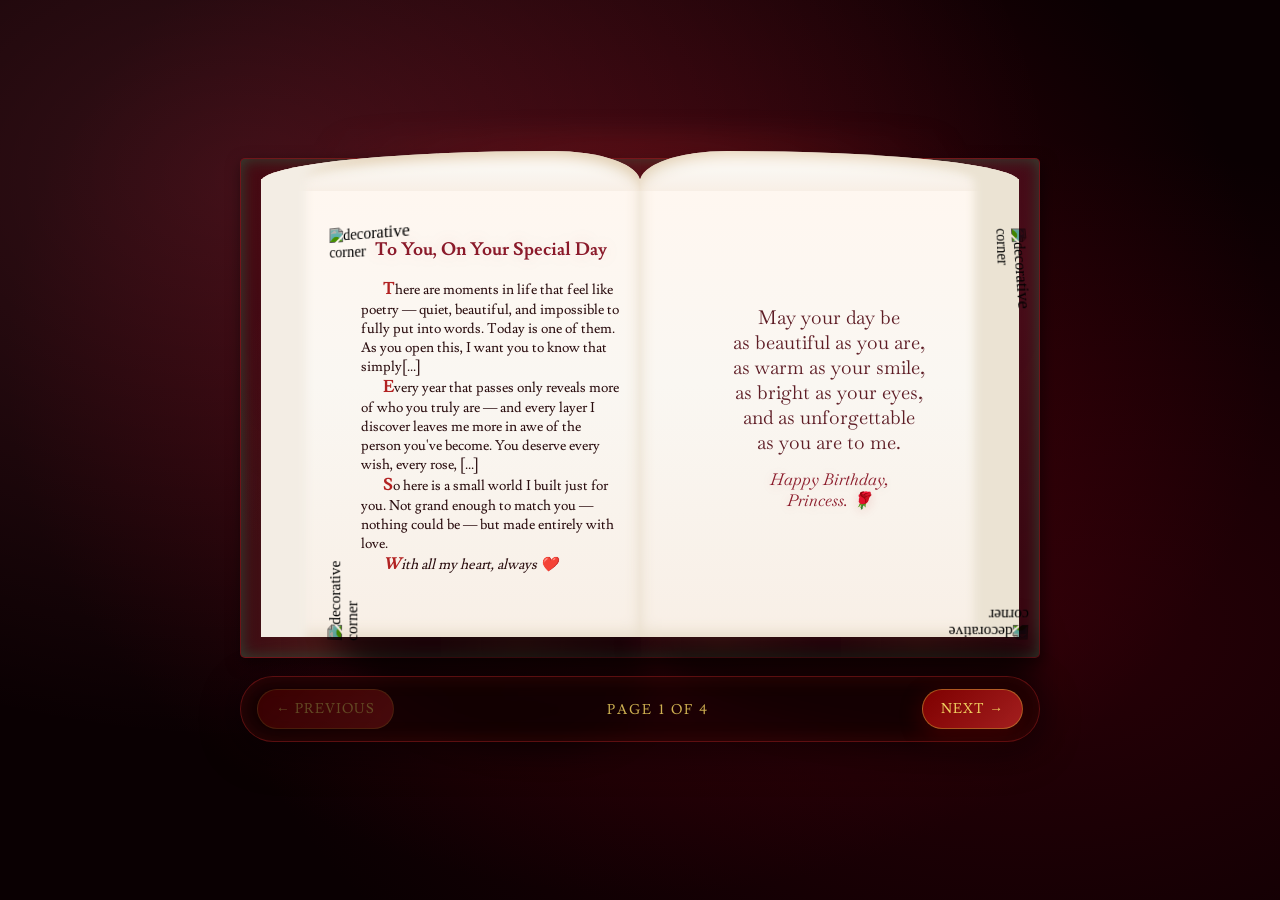
==== index.html @ 7298031a "changed name" ====
<!DOCTYPE html>
<html lang="en">
<head>
    <meta charset="UTF-8">
    <meta name="viewport" content="width=device-width, initial-scale=1.0">
    <title>Document</title>
    <style> 
        @import url("https://fonts.googleapis.com/css2?family=Baskervville:ital@0;1&family=Lusitana:wght@400;700&display=swap");

/* ======================================================================
   BASE STYLES  (original — do not modify)
   ====================================================================== */

body {
  background: radial-gradient(ellipse at 20% 20%, rgba(255,90,120,0.18) 0%, transparent 55%),
              radial-gradient(ellipse at 80% 70%, rgba(120,0,20,0.28) 0%, transparent 55%),
              radial-gradient(ellipse at 50% 40%, rgba(70,0,10,0.85) 0%, rgba(10,0,2,1) 70%),
              linear-gradient(180deg, #140002 0%, #300006 50%, #0c0001 100%);
  display: grid;
  place-content: center;
  min-width: 100vw;
  min-height: 100vh;
  /* MOBILE FIX: Reset min-width to prevent horizontal scrolling on mobile */
  margin: 0;
  padding: 0;
  overflow-x: hidden;
}

/* soft romantic glow behind the book */
.book::before {
  content: "";
  position: absolute;
  inset: -30px;
  border-radius: 20px;
  background: radial-gradient(ellipse at 50% 30%, rgba(178,34,34,0.28), transparent 60%);
  filter: blur(10px);
  z-index: -3;
}

.book::after {
  content: ""; 
  position: absolute; 
  inset: 0;
  background-image: url(https://i.pinimg.com/originals/08/60/25/086025d62f7d1794a815e0e7042cae2d.png);
  background-size: 100%;
  background-position: bottom;
  background-repeat: no-repeat;
  filter: invert(1) opacity(0.22) blur(1px) saturate(1.2);
  border-radius: 5px;
  height: 100%;
  width: 100%;
  z-index: -2;
}

.book {
  position: relative;
  /* dark wine exterior */
  background: #3a0812;
  border: 1px solid rgba(178,34,34,0.42);
  box-shadow: inset 0 0 20px rgba(178,34,34,0.28), 0 10px 40px rgba(0,0,0,0.55);

  background-image: radial-gradient(ellipse at 20% 10%, rgba(178,34,34,0.12), transparent 55%),
                    radial-gradient(ellipse at 80% 20%, rgba(224,64,96,0.10), transparent 55%),
                    radial-gradient(ellipse at 40% 90%, rgba(201,168,76,0.10), transparent 60%),
                    none;
  background-size: 200px;
  /* MOBILE FIX: Use clamp() for responsive height/width */
  height: clamp(300px, 90vh, 500px);
  width: clamp(280px, 95vw, 800px);
  border-radius: 5px;
  /* MOBILE FIX: Use responsive padding with clamp() */
  padding: clamp(8px, 2vw, 20px) clamp(10px, 2.5vw, 20px);
  box-sizing: border-box;
  box-shadow: inset 0 0 15px #344533, 2px 5px 15px #0008;
  isolation: isolate;
}

.page {
  position: relative;
  height: 100%;
  width: 50%;
  background: linear-gradient(180deg, #fff7f0 0%, #faf7f2 45%, #f8efe6 100%);
  box-shadow: inset 0 0 0 1px rgba(178,34,34,0.08);
  /* MOBILE FIX: On screens below 768px, make pages full-width (single-page layout) */
}

.page--left {
  float: left;
  box-shadow: inset 60px 0 10px -15px #f3ede4, inset 0 -5px 15px #e7dcc9;
}

.page--right {
  float: right;
  box-shadow: inset -60px 0 10px -15px #ebe3d3, inset 0 -5px 15px #e7dcc9;
}

.page--left::after,
.page--right::after {
  content: "";
  position: absolute;
  top: 0;
  height: 40px;
  width: 100%;
  background: inherit;
  transform: translateY(-70%);
}

.page--left::after {
  border-top-right-radius: 30% 100%;
  border-top-left-radius: 100%;
  box-shadow: inset 60px 0 10px -15px #f3ede4,
    inset -5px 15px 13px -10px #e1cfb3;
}

.page--right::after {
  border-top-left-radius: 30% 100%;
  border-top-right-radius: 100%;
  box-shadow: inset -60px 0 10px -15px #ebe3d3,
    inset 5px 13px 15px -10px #e1cfb3;
}

.page--left::before,
.page--right::before {
  content: "";
  position: absolute;
  height: 100px;
  width: 100%;
  bottom: -100px;
  background: #0008;
  transform: translateX(3%);
  filter: blur(15px);
  box-shadow: 0 0 10px 5px #0004;
  z-index: -1;
}

.page--left::before {
  width: 90%;
  right: 0;
  height: 200px;
  border-radius: 100%;
  transform: rotate(20deg) translate(4%, -10px);
}

.page--right::before {
  border-bottom-left-radius: 100%;
  border-bottom-right-radius: 10%;
}

.corner-decoration {
  position: absolute;
  /* MOBILE FIX: Use clamp() to scale corner decorations responsively */
  height: clamp(40px, 12vw, 100px);
  aspect-ratio: 1/1;
  z-index: 5;
  /* force the corner images to read as darker romantic red */
  filter: hue-rotate(335deg) saturate(2.8) contrast(1.25) brightness(0.72);
  mix-blend-mode: multiply;
}

.corner-decoration--left-top {
  /* MOBILE FIX: Use clamp() for positioning */
  top: clamp(20px, 5vh, 55px);
  left: clamp(15px, 5vw, 90px);
  transform: matrix3d(1, 0, 0, -0.002, 0, 1, 0, 0, 0, 0, 1, 0, 0, 0, 0, 1);
}

.corner-decoration--left-bottom {
  bottom: -5px;
  left: clamp(15px, 5vw, 90px);
  transform: rotate(-90deg)
    matrix3d(1, 0, 0, 0, 0, 1, 0, -0.001, 0, 0, 1, 0, 0, 0, 0, 1);
}

.corner-decoration--right-top {
  top: clamp(20px, 5vh, 55px);
  right: -11px;
  transform: rotate(90deg)
    matrix3d(1, 0, 0, -0.002, 0, 1, 0, 0, 0, 0, 1, 0, 0, 0, 0, 1);
}

.corner-decoration--right-bottom {
  bottom: -5px;
  right: -11px;
  transform: rotate(180deg)
    matrix3d(1, 0, 0, 0, 0, 1, 0, -0.001, 0, 0, 1, 0, 0, 0, 0, 1);
}

.page--left .page__text {
  /* MOBILE FIX: Use clamp() for responsive inset positioning */
  inset: clamp(20px, 8vh, 50px) clamp(10px, 4vw, 20px) clamp(5px, 3vh, 10px) clamp(30px, 8vw, 100px);
}

.page__text {
  position: absolute;
  font-family: "Lusitana", serif;
  /* MOBILE FIX: Use clamp() for fluid typography */
  font-size: clamp(0.7rem, 2.5vw, 0.9rem);
  color: #2a0d0f;
  overflow: hidden;
}

.page__text p {
  position: relative;
}

.page__text p::first-letter {
  color: #b22222;
  font-size: 1.15em;
  font-weight: 700;
}

.page__title {
  position: relative;
  /* MOBILE FIX: Fluid typography for title */
  font-size: clamp(0.85rem, 3vw, 1.1rem);
  text-align: center;
  margin: 0.5em 0 1em 0;
  z-index: 20;
  color: #8b1a2a;
  text-shadow: 0 1px 0 rgba(255,255,255,0.55), 0 0 18px rgba(178,34,34,0.18);
}

.page__text p {
  margin: 0;
  text-indent: 1.5em;
  /* MOBILE FIX: Adjust line-height for better mobile readability */
  line-height: clamp(1.25, 2.5vw, 1.3);
}

.page--right .page__container {
  --top: 0px;
  --right: 65px;
  --bottom: 10px;
  --left: 25px;

  position: relative;
  height: 100%;
  width: 100%;
  padding: var(--top) var(--right) var(--bottom) var(--left);
  box-sizing: border-box;
}

.page--right .full-size-image {
  position: absolute;
  display: block;
  z-index: 20;
  height: calc(100% - var(--top) - var(--bottom));
  width: calc(100% - var(--right) - var(--left));
  box-sizing: border-box;
  object-fit: cover;
  transform: translateY(-10px);
  clip-path: polygon(
    0% 15px,
    1% 12px,
    3% 9px,
    6% 6px,
    10% 3px,
    15% 1px,
    20% 0px,
    40% 1px,
    52% 2.5px,
    60% 3px,
    71% 5px,
    86% 9px,
    95% 12px,
    99% 14px,
    100% 18px,
    100% calc(100% - 3px),
    99.5% 100%,
    0.5% calc(100% - 3px),
    0% calc(100% - 6px)
  );
}

.image-credit {
  position: absolute;
  z-index: 30;
  bottom: 20px;
  right: 80px;
  font-family: sans-serif;
  font-size: 0.8rem;
  font-weight: bold;
  color: #eeee;
}

/* right page poem overlay */
.right-poem {
  position: absolute;
  z-index: 35;
  top: 50%;
  left: 50%;
  transform: translate(-50%, -50%);
  width: 85%;
  text-align: center;
  pointer-events: none;
}

.right-poem-text {
  margin: 0;
  font-family: "Baskervville", "Times New Roman", serif;
  /* MOBILE FIX: Fluid typography for poem */
  font-size: clamp(0.9rem, 3vw, 1.2rem);
  line-height: clamp(1.4, 2.5vw, 1.55);
  color: rgba(80,10,20,0.92);
  text-shadow: 0 2px 10px rgba(255,255,255,0.45);
}

.right-poem-salute {
  margin: 14px 0 0 0;
  font-family: "Baskervville", "Times New Roman", serif;
  /* MOBILE FIX: Fluid typography for salute */
  font-size: clamp(0.8rem, 2.5vw, 1.02rem);
  line-height: clamp(1.4, 2.5vw, 1.55);
  font-style: italic;
  color: #8b1a2a;
  text-shadow: 0 2px 12px rgba(178,34,34,0.18);
}

.book-nav {
  display: flex;
  align-items: center;
  justify-content: space-between;
  gap: 16px;
  margin-top: 18px;
  /* MOBILE FIX: Make nav responsive without exceeding viewport */
  width: clamp(280px, 95vw, 800px);
  max-width: calc(100vw - 40px);
  padding: clamp(8px, 2vw, 12px) clamp(10px, 2vw, 16px);
  border-radius: 999px;
  background: rgba(20,0,2,0.55);
  border: 1px solid rgba(178,34,34,0.45);
  box-shadow: 0 10px 40px rgba(0,0,0,0.45), inset 0 0 20px rgba(178,34,34,0.18);
  backdrop-filter: blur(8px);
  box-sizing: border-box;
}

.nav-pill {
  border: 1px solid rgba(212,175,55,0.45);
  color: #f0d060;
  background: linear-gradient(135deg, rgba(139,0,0,0.9), rgba(178,34,34,0.9));
  /* MOBILE FIX: Responsive padding with clamp() */
  padding: clamp(8px, 2vw, 10px) clamp(12px, 3vw, 18px);
  border-radius: 999px;
  cursor: pointer;
  font-family: "Lusitana", serif;
  /* MOBILE FIX: Fluid font-size for buttons */
  font-size: clamp(0.7rem, 2vw, 0.85rem);
  letter-spacing: 0.08em;
  text-transform: uppercase;
  box-shadow: 0 6px 22px rgba(139,0,0,0.35);
  transition: opacity 0.2s ease;
  white-space: nowrap;
}
.nav-pill:hover:not(:disabled) {
  transform: translateY(-2px);
  box-shadow: 0 10px 28px rgba(139,0,0,0.5);
}
.nav-pill:disabled {
  opacity: 0.35;
  cursor: default;
  transform: none;
  box-shadow: none;
}

.nav-indicator {
  color: rgba(240,208,96,0.85);
  font-family: "Lusitana", serif;
  /* MOBILE FIX: Fluid font-size for page indicator */
  font-size: clamp(0.75rem, 2vw, 0.9rem);
  letter-spacing: 0.15em;
  text-transform: uppercase;
  white-space: nowrap;
}

/* rose petals falling background */
body { overflow: hidden; }
#container { position: fixed; inset: 0; z-index: -1; pointer-events: none; overflow: hidden; }
.dot {
  width: 35px;
  height: 35px;
  position: absolute;
  background: url(https://image.ibb.co/kyUHab/rose.png);
  background-size: 100% 100%;
}

/* ======================================================================
   SPREAD SYSTEM  (new)

   Each .spread wraps one left page + one right page.
   Only one .spread is visible at a time; the rest are display:none.

   HOW TO ADD MORE SPREADS:
     1. Copy any <div class="spread" id="spread-N"> block in the HTML
        (where N is the next number) and add:
          style="display:none; opacity:0;"
     2. Fill in the new spread's text between the content comments.
     3. Increase TOTAL_SPREADS in the navigation <script> by 1.
   Nothing else needs to change.
   ====================================================================== */
.spread {
  height: 100%;
  width: 100%;
}
/* Clearfix: contains the floated .page--left and .page--right */
.spread::after {
  content: '';
  display: table;
  clear: both;
}

/* ======================================================================
   MOBILE RESPONSIVE LAYOUT (< 768px)
   
   This media query switches the book layout from a two-page spread to a
   single-page layout on small screens. Text remains readable, decorations
   scale appropriately, and the premium aesthetic is preserved.
   ====================================================================== */

@media (max-width: 767px) {
  /* MOBILE: Center the body and adjust viewport */
  body {
    display: grid;
    place-content: center;
    padding: clamp(8px, 2vw, 16px);
    min-height: 100vh;
    overflow-y: auto;
    overflow-x: hidden;
  }

  /* MOBILE: Book becomes a single-page container */
  .book {
    height: auto;
    width: 100%;
    max-width: 100%;
    padding: clamp(8px, 3vw, 16px);
    /* Maintain aspect ratio flexibility */
    display: flex;
    flex-direction: column;
  }

  /* MOBILE: Hide the glow effect on small screens to reduce visual noise */
  .book::before {
    inset: -15px;
    filter: blur(6px);
  }

  /* MOBILE: Both pages now display as full-width stacked pages */
  .page {
    width: 100% !important;
    float: none !important;
    min-height: 50vh;
    margin-bottom: clamp(8px, 3vw, 16px);
    box-sizing: border-box;
  }

  /* MOBILE: Adjust page shadows for single-page layout */
  .page--left,
  .page--right {
    box-shadow: inset 0 0 15px rgba(178,34,34,0.12), inset 0 -5px 10px #e7dcc9 !important;
  }

  /* MOBILE: Scale decorative corners for mobile */
  .corner-decoration {
    height: clamp(30px, 8vw, 60px);
    opacity: 0.85;
  }

  .corner-decoration--left-top {
    top: clamp(10px, 4vh, 25px);
    left: clamp(8px, 3vw, 20px);
  }

  .corner-decoration--left-bottom {
    bottom: 0;
    left: clamp(8px, 3vw, 20px);
  }

  .corner-decoration--right-top {
    top: clamp(10px, 4vh, 25px);
    right: clamp(8px, 3vw, 20px);
  }

  .corner-decoration--right-bottom {
    bottom: 0;
    right: clamp(8px, 3vw, 20px);
  }

  /* MOBILE: Adjust text positioning for single page */
  .page--left .page__text {
    inset: clamp(15px, 5vh, 30px) clamp(8px, 3vw, 15px) clamp(8px, 3vh, 15px) clamp(20px, 5vw, 30px) !important;
  }

  .page__text {
    font-size: clamp(0.75rem, 3.5vw, 0.95rem);
    line-height: clamp(1.35, 3vw, 1.45);
    overflow-y: auto;
    max-height: calc(100% - 20px);
  }

  /* MOBILE: Make page titles larger and more readable on mobile */
  .page__title {
    font-size: clamp(0.95rem, 3.5vw, 1.15rem);
    margin: 0.3em 0 0.8em 0;
  }

  /* MOBILE: Remove text indentation on mobile for better readability */
  .page__text p {
    text-indent: 0;
    margin-bottom: 0.6em;
  }

  /* MOBILE: Adjust poem sizing and positioning */
  .right-poem {
    position: static;
    transform: none;
    width: 100%;
    margin-top: 20px;
    padding: clamp(10px, 3vw, 20px);
  }

  .right-poem-text {
    font-size: clamp(0.9rem, 3.5vw, 1.1rem);
    line-height: clamp(1.4, 3vw, 1.5);
  }

  .right-poem-salute {
    font-size: clamp(0.8rem, 3vw, 1rem);
    line-height: clamp(1.4, 3vw, 1.5);
  }

  /* MOBILE: Adjust page container for mobile single-page layout */
  .page--right .page__container {
    --top: clamp(8px, 2vh, 15px);
    --right: clamp(8px, 3vw, 20px);
    --bottom: clamp(8px, 2vh, 15px);
    --left: clamp(8px, 3vw, 20px);
    padding: var(--top) var(--right) var(--bottom) var(--left);
  }

  /* MOBILE: Navigation bar becomes more compact and touch-friendly */
  .book-nav {
    width: 100%;
    max-width: 100%;
    gap: clamp(8px, 2vw, 12px);
    padding: clamp(10px, 2.5vw, 14px) clamp(10px, 2vw, 12px);
    position: fixed;
    bottom: 0;
    left: 0;
    right: 0;
    margin-top: 16px;
    border-radius: 0;
    box-sizing: border-box;
  }

  /* MOBILE: Make nav buttons larger for touch targets (minimum 44x44px) */
  .nav-pill {
    min-width: 44px;
    min-height: 44px;
    padding: clamp(10px, 2.5vw, 12px) clamp(12px, 3vw, 16px);
    font-size: clamp(0.65rem, 2.2vw, 0.8rem);
  }

  .nav-indicator {
    font-size: clamp(0.65rem, 2vw, 0.8rem);
    flex: 1;
    text-align: center;
  }

  /* MOBILE: Body needs bottom padding to avoid content hidden by nav bar */
  body {
    padding-bottom: clamp(70px, 20vh, 100px);
  }
}

/* ======================================================================
   EXTRA SMALL SCREENS (< 480px)
   
   Additional refinements for very small phones to ensure text remains
   readable and the design remains elegant even on the tiniest displays.
   ====================================================================== */

@media (max-width: 479px) {
  /* EXTRA SMALL: Reduce padding on book exterior */
  .book {
    padding: clamp(6px, 2vw, 12px);
  }

  /* EXTRA SMALL: Make decorations even smaller */
  .corner-decoration {
    height: clamp(25px, 6vw, 45px);
  }

  /* EXTRA SMALL: Tighter text margins */
  .page__text {
    font-size: clamp(0.7rem, 3.2vw, 0.85rem);
  }

  /* EXTRA SMALL: Reduce margins between paragraphs */
  .page__text p {
    margin-bottom: 0.5em;
  }

  /* EXTRA SMALL: Further reduce title size */
  .page__title {
    font-size: clamp(0.8rem, 3vw, 0.95rem);
  }

  /* EXTRA SMALL: Compress poem sizing */
  .right-poem-text {
    font-size: clamp(0.8rem, 3vw, 1rem);
  }

  .right-poem-salute {
    font-size: clamp(0.7rem, 2.8vw, 0.9rem);
  }

  /* EXTRA SMALL: Make nav bar even more compact */
  .nav-pill {
    padding: clamp(8px, 2vw, 10px) clamp(10px, 2.5vw, 14px);
    font-size: clamp(0.6rem, 1.8vw, 0.7rem);
  }

  .nav-indicator {
    font-size: clamp(0.6rem, 1.8vw, 0.75rem);
  }
}

    </style>
</head>
<body>

    <!-- Rose petals falling background -->
    <div id="container" aria-hidden="true"></div>

    <div class="book">

      <!-- ================================================================
           SPREAD 1 — Pages 1 & 2  (original, do not remove)
           ================================================================ -->
      <div class="spread" id="spread-1">

        <!-- LEFT PAGE — Spread 1 -->
        <div class="page page--left">
          <img class="corner-decoration corner-decoration--left-top"
               src="https://i.pinimg.com/originals/54/12/1b/54121bb3986e88023eed4b6b694f838f.png" alt="decorative corner" />
          <img class="corner-decoration corner-decoration--left-bottom"
               src="https://i.pinimg.com/originals/54/12/1b/54121bb3986e88023eed4b6b694f838f.png" alt="decorative corner" />

          <!-- ============================================================
               SPREAD 1 — LEFT PAGE CONTENT
               Edit the title and paragraphs below.
               Do not modify anything outside these markers.
               ============================================================ -->
          <div class="page__text">
            <h2 class="page__title">To You, On Your Special Day</h2>
            <p>There are moments in life that feel like poetry — quiet, beautiful, and impossible to fully put into words. Today is one of them. As you open this, I want you to know that simply[...]
            <p>Every year that passes only reveals more of who you truly are — and every layer I discover leaves me more in awe of the person you've become. You deserve every wish, every rose, [...]
            <p>So here is a small world I built just for you. Not grand enough to match you — nothing could be — but made entirely with love.</p>
            <p><em>With all my heart, always ❤️</em></p>
          </div>
          <!-- ======================================= END SPREAD 1 LEFT -->
        </div>

        <!-- RIGHT PAGE — Spread 1 -->
        <div class="page page--right">
          <div class="page__container">
            <img class="corner-decoration corner-decoration--right-top"
                 src="https://i.pinimg.com/originals/54/12/1b/54121bb3986e88023eed4b6b694f838f.png" alt="decorative corner" />
            <img class="corner-decoration corner-decoration--right-bottom"
                 src="https://i.pinimg.com/originals/54/12/1b/54121bb3986e88023eed4b6b694f838f.png" alt="decorative corner" />

            <!-- ============================================================
                 SPREAD 1 — RIGHT PAGE CONTENT
                 Edit the poem lines and the salute below.
                 Do not modify anything outside these markers.
                 ============================================================ -->
            <div class="right-poem" aria-label="Right side poem">
              <p class="right-poem-text">May your day be<br>
                as beautiful as you are,<br>
                as warm as your smile,<br>
                as bright as your eyes,<br>
                and as unforgettable<br>
                as you are to me.</p>
              <p class="right-poem-salute">Happy Birthday,<br>
                Princess. 🌹</p>
            </div>
            <!-- ====================================== END SPREAD 1 RIGHT -->
          </div>
        </div>

      </div><!-- /spread-1 -->


      <!-- ================================================================
           SPREAD 2 — Pages 3 & 4
           ================================================================ -->
      <div class="spread" id="spread-2" style="display:none; opacity:0;">

        <!-- LEFT PAGE — Spread 2 -->
        <div class="page page--left">
          <img class="corner-decoration corner-decoration--left-top"
               src="https://i.pinimg.com/originals/54/12/1b/54121bb3986e88023eed4b6b694f838f.png" alt="decorative corner" />
          <img class="corner-decoration corner-decoration--left-bottom"
               src="https://i.pinimg.com/originals/54/12/1b/54121bb3986e88023eed4b6b694f838f.png" alt="decorative corner" />

          <!-- ============================================================
               SPREAD 2 — LEFT PAGE CONTENT
               Edit the title and paragraphs below.
               Do not modify anything outside these markers.
               ============================================================ -->
          <div class="page__text">
            <h2 class="page__title">The Moments I Treasure</h2>
            <p>Some things cannot be measured — only felt. The warmth of a shared silence. The sound of your laughter finding its way into a room before you do. The way time moves differently w[...]
            <p>I collect these moments like pressed flowers — each one small and perfect, each one proof that this life is beautiful in ways I could not have imagined before I knew you.</p>
            <p>Today, I return them to you gently. Because the best parts of my days all trace back to you.</p>
            <p><em>Thank you for every one. ❤️</em></p>
          </div>
          <!-- ======================================= END SPREAD 2 LEFT -->
        </div>

        <!-- RIGHT PAGE — Spread 2 -->
        <div class="page page--right">
          <div class="page__container">
            <img class="corner-decoration corner-decoration--right-top"
                 src="https://i.pinimg.com/originals/54/12/1b/54121bb3986e88023eed4b6b694f838f.png" alt="decorative corner" />
            <img class="corner-decoration corner-decoration--right-bottom"
                 src="https://i.pinimg.com/originals/54/12/1b/54121bb3986e88023eed4b6b694f838f.png" alt="decorative corner" />

            <!-- ============================================================
                 SPREAD 2 — RIGHT PAGE CONTENT
                 Edit the poem lines and the salute below.
                 Do not modify anything outside these markers.
                 ============================================================ -->
            <div class="right-poem" aria-label="Right side poem">
              <p class="right-poem-text">In the quiet in-between<br>
                moments, I find<br>
                the clearest proof of love —<br>
                not in grand gestures,<br>
                but in the soft, ordinary grace<br>
                of knowing you are near.</p>
              <p class="right-poem-salute">Always yours. 🌹</p>
            </div>
            <!-- ====================================== END SPREAD 2 RIGHT -->
          </div>
        </div>

      </div><!-- /spread-2 -->


      <!-- ================================================================
           SPREAD 3 — Pages 5 & 6
           ================================================================ -->
      <div class="spread" id="spread-3" style="display:none; opacity:0;">

        <!-- LEFT PAGE — Spread 3 -->
        <div class="page page--left">
          <img class="corner-decoration corner-decoration--left-top"
               src="https://i.pinimg.com/originals/54/12/1b/54121bb3986e88023eed4b6b694f838f.png" alt="decorative corner" />
          <img class="corner-decoration corner-decoration--left-bottom"
               src="https://i.pinimg.com/originals/54/12/1b/54121bb3986e88023eed4b6b694f838f.png" alt="decorative corner" />

          <!-- ============================================================
               SPREAD 3 — LEFT PAGE CONTENT
               Edit the title and paragraphs below.
               Do not modify anything outside these markers.
               ============================================================ -->
          <div class="page__text">
            <h2 class="page__title">Everything You Are</h2>
            <p>You are the kind of person poems were invented for — not because you are unreachable, but because you make ordinary life feel like something that deserves to be written down.</p>
            <p>You carry kindness the way others carry keys: automatically, without thinking, always ready to open something for someone. And your eyes — they don't just see the world. They mak[...]
            <p>There is a steadiness in you, and a warmth, and a quiet wildness that only shows itself at the right moments. All of it is worth celebrating. All of it is beautifully, unmistakably[...]
          </div>
          <!-- ======================================= END SPREAD 3 LEFT -->
        </div>

        <!-- RIGHT PAGE — Spread 3 -->
        <div class="page page--right">
          <div class="page__container">
            <img class="corner-decoration corner-decoration--right-top"
                 src="https://i.pinimg.com/originals/54/12/1b/54121bb3986e88023eed4b6b694f838f.png" alt="decorative corner" />
            <img class="corner-decoration corner-decoration--right-bottom"
                 src="https://i.pinimg.com/originals/54/12/1b/54121bb3986e88023eed4b6b694f838f.png" alt="decorative corner" />

            <!-- ============================================================
                 SPREAD 3 — RIGHT PAGE CONTENT
                 Edit the poem lines and the salute below.
                 Do not modify anything outside these markers.
                 ============================================================ -->
            <div class="right-poem" aria-label="Right side poem">
              <p class="right-poem-text">You are the soft morning light<br>
                before the world grows loud,<br>
                the laughter at the end<br>
                of a long day,<br>
                the reason a room feels warmer<br>
                the moment you walk in.</p>
              <p class="right-poem-salute">With love beyond measure. ❤️</p>
            </div>
            <!-- ====================================== END SPREAD 3 RIGHT -->
          </div>
        </div>

      </div><!-- /spread-3 -->


      <!-- ================================================================
           SPREAD 4 — Pages 7 & 8
           ================================================================ -->
      <div class="spread" id="spread-4" style="display:none; opacity:0;">

        <!-- LEFT PAGE — Spread 4 -->
        <div class="page page--left">
          <img class="corner-decoration corner-decoration--left-top"
               src="https://i.pinimg.com/originals/54/12/1b/54121bb3986e88023eed4b6b694f838f.png" alt="decorative corner" />
          <img class="corner-decoration corner-decoration--left-bottom"
               src="https://i.pinimg.com/originals/54/12/1b/54121bb3986e88023eed4b6b694f838f.png" alt="decorative corner" />

          <!-- ============================================================
               SPREAD 4 — LEFT PAGE CONTENT
               Edit the title and paragraphs below.
               Do not modify anything outside these markers.
               ============================================================ -->
          <div class="page__text">
            <h2 class="page__title">For the Year Ahead</h2>
            <p>Birthdays are strange and wonderful things. They are the universe's way of saying: here is a day entirely yours. A day to be a little more celebrated, a little more held, a little [...]
            <p>My wish for you is simple, and enormous: may every day this year carry a little of what you deserve — joy that surprises you, peace that holds you, and love that asks nothing but[...]
            <p>May you bloom beautifully, my dear. You always do.</p>
            <p><em>With all my love, forever ❤️</em></p>
          </div>
          <!-- ======================================= END SPREAD 4 LEFT -->
        </div>

        <!-- RIGHT PAGE — Spread 4 -->
        <div class="page page--right">
          <div class="page__container">
            <img class="corner-decoration corner-decoration--right-top"
                 src="https://i.pinimg.com/originals/54/12/1b/54121bb3986e88023eed4b6b694f838f.png" alt="decorative corner" />
            <img class="corner-decoration corner-decoration--right-bottom"
                 src="https://i.pinimg.com/originals/54/12/1b/54121bb3986e88023eed4b6b694f838f.png" alt="decorative corner" />

            <!-- ============================================================
                 SPREAD 4 — RIGHT PAGE CONTENT
                 Edit the poem lines and the salute below.
                 Do not modify anything outside these markers.
                 ============================================================ -->
            <div class="right-poem" aria-label="Right side poem">
              <p class="right-poem-text">This book ends here,<br>
                but the story doesn't.<br>
                Every page ahead of you<br>
                is still blank, still waiting —<br>
                and I cannot wait<br>
                to read it alongside you.</p>
              <p class="right-poem-salute">Happy Birthday,<br>
                my love. 🌹</p>
            </div>
            <!-- ====================================== END SPREAD 4 RIGHT -->
          </div>
        </div>

      </div><!-- /spread-4 -->

    </div><!-- /book -->

    <!-- Navigation bar under the book -->
    <div class="book-nav" aria-label="Page navigation">
      <button class="nav-pill" id="btn-prev" type="button" onclick="prevPage()">← Previous</button>
      <div class="nav-indicator" id="nav-indicator">Page 1 of 4</div>
      <button class="nav-pill" id="btn-next" type="button" onclick="nextPage()">Next →</button>
    </div>

    <!-- GSAP for rose petals + page transitions -->
    <script src="https://cdnjs.cloudflare.com/ajax/libs/gsap/1.20.3/TweenMax.min.js"></script>

    <!-- Rose petals animation (original, unchanged) -->
    <script>
      TweenLite.set("#container", { perspective: 600 });
      TweenLite.set("img", { xPercent: "-50%", yPercent: "-50%" });

      var total = 30;
      var warp = document.getElementById("container");
      var w = window.innerWidth, h = window.innerHeight;

      function R(min, max) { return min + Math.random() * (max - min); }

      for (var i = 0; i < total; i++) {
        var Div = document.createElement('div');
        TweenLite.set(Div, { attr: { class: 'dot' }, x: R(0, w), y: R(-200, -150), z: R(-200, 200) });
        warp.appendChild(Div);
        animm(Div);
      }

      function animm(elm) {
        TweenMax.to(elm, R(6, 15), { y: h + 100, ease: Linear.easeNone, repeat: -1, delay: -15 });
        TweenMax.to(elm, R(4, 8),  { x: '+=100', rotationZ: R(0, 180), repeat: -1, yoyo: true, ease: Sine.easeInOut });
        TweenMax.to(elm, R(2, 8),  { rotationX: R(0, 360), rotationY: R(0, 360), repeat: -1, yoyo: true, ease: Sine.easeInOut, delay: -5 });
      }
    </script>

    <!-- ================================================================
         SPREAD NAVIGATION  (new)

         HOW TO ADD ANOTHER SPREAD:
           1. Duplicate any spread block in the HTML (id="spread-N").
              Give the new div: style="display:none; opacity:0;"
           2. Fill in the content between the content markers.
           3. Increment TOTAL_SPREADS below by 1.
         Nothing else needs to change.
         ================================================================ -->
    <script>
      var TOTAL_SPREADS = 4;   // ← update when you add more spreads
      var currentSpread = 1;
      var isAnimating   = false;

      var btnPrev      = document.getElementById('btn-prev');
      var btnNext      = document.getElementById('btn-next');
      var navIndicator = document.getElementById('nav-indicator');

      function getSpreadEl(n) {
        return document.getElementById('spread-' + n);
      }

      /** Refreshes the indicator label and button disabled states. */
      function updateNav() {
        navIndicator.textContent = 'Page ' + currentSpread + ' of ' + TOTAL_SPREADS;
        btnPrev.disabled = (currentSpread === 1);
        btnNext.disabled = (currentSpread === TOTAL_SPREADS);
      }

      /** Fades out the current spread, then fades in spread n. */
      function goToSpread(n) {
        if (isAnimating) return;
        if (n < 1 || n > TOTAL_SPREADS || n === currentSpread) return;

        isAnimating = true;

        var oldEl = getSpreadEl(currentSpread);
        var newEl = getSpreadEl(n);

        currentSpread = n;
        updateNav();

        /* Step 1: fade out current spread */
        TweenMax.to(oldEl, 0.28, {
          opacity: 0,
          ease: Power1.easeInOut,
          onComplete: function () {
            TweenLite.set(oldEl, { display: 'none' });
            TweenLite.set(newEl, { display: 'block', opacity: 0 });

            /* Step 2: fade in new spread */
            TweenMax.to(newEl, 0.38, {
              opacity: 1,
              ease: Power1.easeInOut,
              onComplete: function () {
                isAnimating = false;
              }
            });
          }
        });
      }

      function prevPage() { goToSpread(currentSpread - 1); }
      function nextPage() { goToSpread(currentSpread + 1); }

      /* Keyboard navigation: left/up = previous, right/down = next */
      document.addEventListener('keydown', function (e) {
        if (e.key === 'ArrowRight' || e.key === 'ArrowDown') nextPage();
        if (e.key === 'ArrowLeft'  || e.key === 'ArrowUp')   prevPage();
      });

      /* Set initial nav state */
      updateNav();
    </script>

</body>
</html>
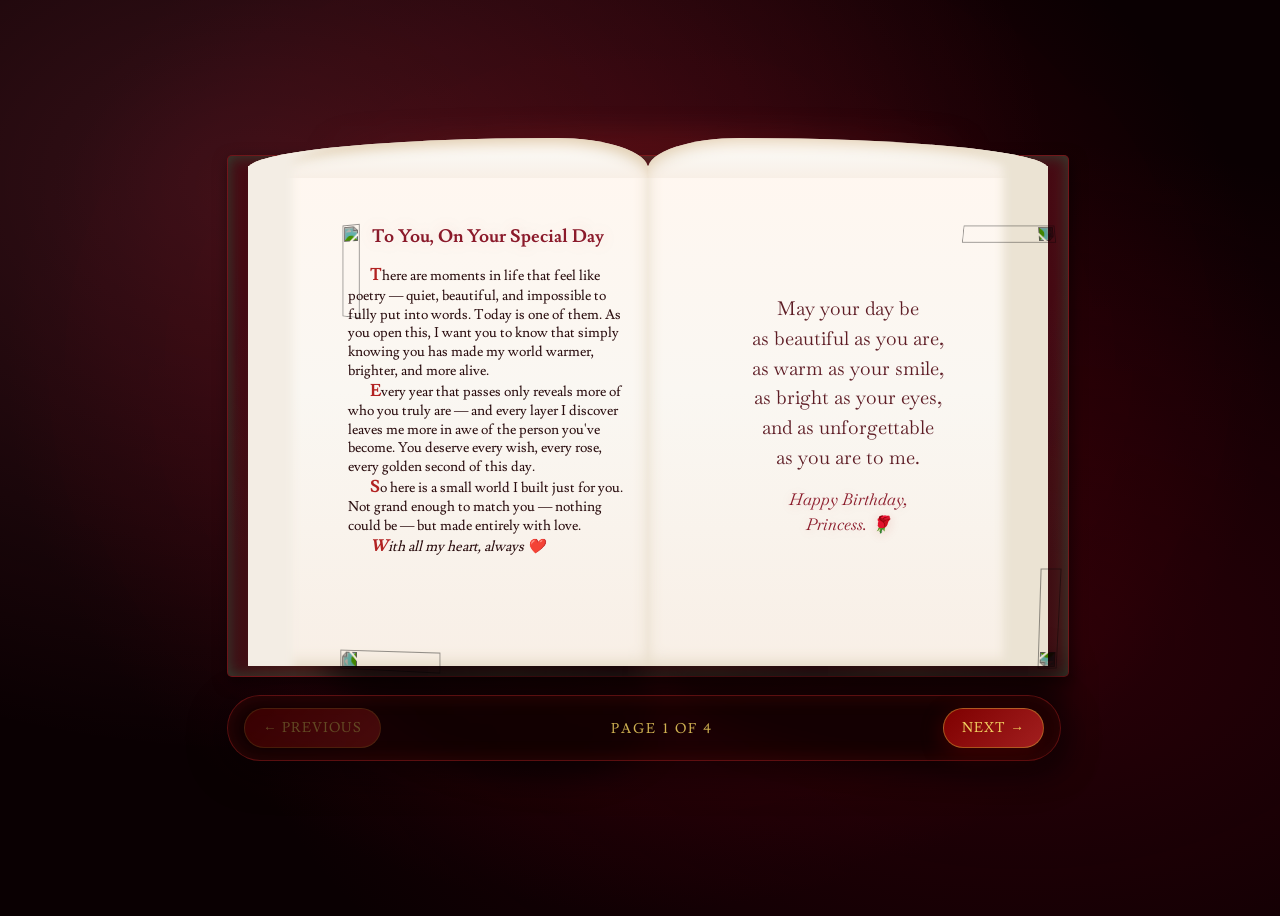
==== commit 5642ca14: "pirveli tipi" ====
--- a/index.html
+++ b/index.html
@@ -20,10 +20,6 @@
   place-content: center;
   min-width: 100vw;
   min-height: 100vh;
-  /* MOBILE FIX: Reset min-width to prevent horizontal scrolling on mobile */
-  margin: 0;
-  padding: 0;
-  overflow-x: hidden;
 }
 
 /* soft romantic glow behind the book */
@@ -64,15 +60,27 @@
                     radial-gradient(ellipse at 40% 90%, rgba(201,168,76,0.10), transparent 60%),
                     none;
   background-size: 200px;
-  /* MOBILE FIX: Use clamp() for responsive height/width */
-  height: clamp(300px, 90vh, 500px);
-  width: clamp(280px, 95vw, 800px);
+  height: 500px;
+  width: 800px;
   border-radius: 5px;
-  /* MOBILE FIX: Use responsive padding with clamp() */
-  padding: clamp(8px, 2vw, 20px) clamp(10px, 2.5vw, 20px);
-  box-sizing: border-box;
+  padding: 10px 20px;
   box-shadow: inset 0 0 15px #344533, 2px 5px 15px #0008;
   isolation: isolate;
+}
+
+.book::after {
+  content: "";
+  position: absolute;
+  inset: 0;
+  background-image: url(https://i.pinimg.com/originals/08/60/25/086025d62f7d1794a815e0e7042cae2d.png);
+  background-size: 100%;
+  background-position: bottom;
+  background-repeat: no-repeat;
+  filter: invert(1) opacity(0.2) blur(1px);
+  border-radius: 5px;
+  height: 100%;
+  width: 100%;
+  z-index: -2;
 }
 
 .page {
@@ -81,7 +89,6 @@
   width: 50%;
   background: linear-gradient(180deg, #fff7f0 0%, #faf7f2 45%, #f8efe6 100%);
   box-shadow: inset 0 0 0 1px rgba(178,34,34,0.08);
-  /* MOBILE FIX: On screens below 768px, make pages full-width (single-page layout) */
 }
 
 .page--left {
@@ -148,8 +155,7 @@
 
 .corner-decoration {
   position: absolute;
-  /* MOBILE FIX: Use clamp() to scale corner decorations responsively */
-  height: clamp(40px, 12vw, 100px);
+  height: 100px;
   aspect-ratio: 1/1;
   z-index: 5;
   /* force the corner images to read as darker romantic red */
@@ -158,21 +164,20 @@
 }
 
 .corner-decoration--left-top {
-  /* MOBILE FIX: Use clamp() for positioning */
-  top: clamp(20px, 5vh, 55px);
-  left: clamp(15px, 5vw, 90px);
+  top: 55px;
+  left: 90px;
   transform: matrix3d(1, 0, 0, -0.002, 0, 1, 0, 0, 0, 0, 1, 0, 0, 0, 0, 1);
 }
 
 .corner-decoration--left-bottom {
   bottom: -5px;
-  left: clamp(15px, 5vw, 90px);
+  left: 90px;
   transform: rotate(-90deg)
     matrix3d(1, 0, 0, 0, 0, 1, 0, -0.001, 0, 0, 1, 0, 0, 0, 0, 1);
 }
 
 .corner-decoration--right-top {
-  top: clamp(20px, 5vh, 55px);
+  top: 55px;
   right: -11px;
   transform: rotate(90deg)
     matrix3d(1, 0, 0, -0.002, 0, 1, 0, 0, 0, 0, 1, 0, 0, 0, 0, 1);
@@ -186,17 +191,14 @@
 }
 
 .page--left .page__text {
-  /* MOBILE FIX: Use clamp() for responsive inset positioning */
-  inset: clamp(20px, 8vh, 50px) clamp(10px, 4vw, 20px) clamp(5px, 3vh, 10px) clamp(30px, 8vw, 100px);
+  inset: 50px 20px 10px 100px;
 }
 
 .page__text {
   position: absolute;
   font-family: "Lusitana", serif;
-  /* MOBILE FIX: Use clamp() for fluid typography */
-  font-size: clamp(0.7rem, 2.5vw, 0.9rem);
+  font-size: 0.9rem;
   color: #2a0d0f;
-  overflow: hidden;
 }
 
 .page__text p {
@@ -211,8 +213,7 @@
 
 .page__title {
   position: relative;
-  /* MOBILE FIX: Fluid typography for title */
-  font-size: clamp(0.85rem, 3vw, 1.1rem);
+  font-size: 1.1rem;
   text-align: center;
   margin: 0.5em 0 1em 0;
   z-index: 20;
@@ -223,8 +224,7 @@
 .page__text p {
   margin: 0;
   text-indent: 1.5em;
-  /* MOBILE FIX: Adjust line-height for better mobile readability */
-  line-height: clamp(1.25, 2.5vw, 1.3);
+  line-height: 1.3;
 }
 
 .page--right .page__container {
@@ -298,9 +298,8 @@
 .right-poem-text {
   margin: 0;
   font-family: "Baskervville", "Times New Roman", serif;
-  /* MOBILE FIX: Fluid typography for poem */
-  font-size: clamp(0.9rem, 3vw, 1.2rem);
-  line-height: clamp(1.4, 2.5vw, 1.55);
+  font-size: 1.2rem;
+  line-height: 1.55;
   color: rgba(80,10,20,0.92);
   text-shadow: 0 2px 10px rgba(255,255,255,0.45);
 }
@@ -308,9 +307,8 @@
 .right-poem-salute {
   margin: 14px 0 0 0;
   font-family: "Baskervville", "Times New Roman", serif;
-  /* MOBILE FIX: Fluid typography for salute */
-  font-size: clamp(0.8rem, 2.5vw, 1.02rem);
-  line-height: clamp(1.4, 2.5vw, 1.55);
+  font-size: 1.02rem;
+  line-height: 1.55;
   font-style: italic;
   color: #8b1a2a;
   text-shadow: 0 2px 12px rgba(178,34,34,0.18);
@@ -322,34 +320,29 @@
   justify-content: space-between;
   gap: 16px;
   margin-top: 18px;
-  /* MOBILE FIX: Make nav responsive without exceeding viewport */
-  width: clamp(280px, 95vw, 800px);
+  width: 800px;
   max-width: calc(100vw - 40px);
-  padding: clamp(8px, 2vw, 12px) clamp(10px, 2vw, 16px);
+  padding: 12px 16px;
   border-radius: 999px;
   background: rgba(20,0,2,0.55);
   border: 1px solid rgba(178,34,34,0.45);
   box-shadow: 0 10px 40px rgba(0,0,0,0.45), inset 0 0 20px rgba(178,34,34,0.18);
   backdrop-filter: blur(8px);
-  box-sizing: border-box;
 }
 
 .nav-pill {
   border: 1px solid rgba(212,175,55,0.45);
   color: #f0d060;
   background: linear-gradient(135deg, rgba(139,0,0,0.9), rgba(178,34,34,0.9));
-  /* MOBILE FIX: Responsive padding with clamp() */
-  padding: clamp(8px, 2vw, 10px) clamp(12px, 3vw, 18px);
+  padding: 10px 18px;
   border-radius: 999px;
   cursor: pointer;
   font-family: "Lusitana", serif;
-  /* MOBILE FIX: Fluid font-size for buttons */
-  font-size: clamp(0.7rem, 2vw, 0.85rem);
+  font-size: 0.85rem;
   letter-spacing: 0.08em;
   text-transform: uppercase;
   box-shadow: 0 6px 22px rgba(139,0,0,0.35);
   transition: opacity 0.2s ease;
-  white-space: nowrap;
 }
 .nav-pill:hover:not(:disabled) {
   transform: translateY(-2px);
@@ -365,11 +358,9 @@
 .nav-indicator {
   color: rgba(240,208,96,0.85);
   font-family: "Lusitana", serif;
-  /* MOBILE FIX: Fluid font-size for page indicator */
-  font-size: clamp(0.75rem, 2vw, 0.9rem);
+  font-size: 0.9rem;
   letter-spacing: 0.15em;
   text-transform: uppercase;
-  white-space: nowrap;
 }
 
 /* rose petals falling background */
@@ -408,223 +399,6 @@
   clear: both;
 }
 
-/* ======================================================================
-   MOBILE RESPONSIVE LAYOUT (< 768px)
-   
-   This media query switches the book layout from a two-page spread to a
-   single-page layout on small screens. Text remains readable, decorations
-   scale appropriately, and the premium aesthetic is preserved.
-   ====================================================================== */
-
-@media (max-width: 767px) {
-  /* MOBILE: Center the body and adjust viewport */
-  body {
-    display: grid;
-    place-content: center;
-    padding: clamp(8px, 2vw, 16px);
-    min-height: 100vh;
-    overflow-y: auto;
-    overflow-x: hidden;
-  }
-
-  /* MOBILE: Book becomes a single-page container */
-  .book {
-    height: auto;
-    width: 100%;
-    max-width: 100%;
-    padding: clamp(8px, 3vw, 16px);
-    /* Maintain aspect ratio flexibility */
-    display: flex;
-    flex-direction: column;
-  }
-
-  /* MOBILE: Hide the glow effect on small screens to reduce visual noise */
-  .book::before {
-    inset: -15px;
-    filter: blur(6px);
-  }
-
-  /* MOBILE: Both pages now display as full-width stacked pages */
-  .page {
-    width: 100% !important;
-    float: none !important;
-    min-height: 50vh;
-    margin-bottom: clamp(8px, 3vw, 16px);
-    box-sizing: border-box;
-  }
-
-  /* MOBILE: Adjust page shadows for single-page layout */
-  .page--left,
-  .page--right {
-    box-shadow: inset 0 0 15px rgba(178,34,34,0.12), inset 0 -5px 10px #e7dcc9 !important;
-  }
-
-  /* MOBILE: Scale decorative corners for mobile */
-  .corner-decoration {
-    height: clamp(30px, 8vw, 60px);
-    opacity: 0.85;
-  }
-
-  .corner-decoration--left-top {
-    top: clamp(10px, 4vh, 25px);
-    left: clamp(8px, 3vw, 20px);
-  }
-
-  .corner-decoration--left-bottom {
-    bottom: 0;
-    left: clamp(8px, 3vw, 20px);
-  }
-
-  .corner-decoration--right-top {
-    top: clamp(10px, 4vh, 25px);
-    right: clamp(8px, 3vw, 20px);
-  }
-
-  .corner-decoration--right-bottom {
-    bottom: 0;
-    right: clamp(8px, 3vw, 20px);
-  }
-
-  /* MOBILE: Adjust text positioning for single page */
-  .page--left .page__text {
-    inset: clamp(15px, 5vh, 30px) clamp(8px, 3vw, 15px) clamp(8px, 3vh, 15px) clamp(20px, 5vw, 30px) !important;
-  }
-
-  .page__text {
-    font-size: clamp(0.75rem, 3.5vw, 0.95rem);
-    line-height: clamp(1.35, 3vw, 1.45);
-    overflow-y: auto;
-    max-height: calc(100% - 20px);
-  }
-
-  /* MOBILE: Make page titles larger and more readable on mobile */
-  .page__title {
-    font-size: clamp(0.95rem, 3.5vw, 1.15rem);
-    margin: 0.3em 0 0.8em 0;
-  }
-
-  /* MOBILE: Remove text indentation on mobile for better readability */
-  .page__text p {
-    text-indent: 0;
-    margin-bottom: 0.6em;
-  }
-
-  /* MOBILE: Adjust poem sizing and positioning */
-  .right-poem {
-    position: static;
-    transform: none;
-    width: 100%;
-    margin-top: 20px;
-    padding: clamp(10px, 3vw, 20px);
-  }
-
-  .right-poem-text {
-    font-size: clamp(0.9rem, 3.5vw, 1.1rem);
-    line-height: clamp(1.4, 3vw, 1.5);
-  }
-
-  .right-poem-salute {
-    font-size: clamp(0.8rem, 3vw, 1rem);
-    line-height: clamp(1.4, 3vw, 1.5);
-  }
-
-  /* MOBILE: Adjust page container for mobile single-page layout */
-  .page--right .page__container {
-    --top: clamp(8px, 2vh, 15px);
-    --right: clamp(8px, 3vw, 20px);
-    --bottom: clamp(8px, 2vh, 15px);
-    --left: clamp(8px, 3vw, 20px);
-    padding: var(--top) var(--right) var(--bottom) var(--left);
-  }
-
-  /* MOBILE: Navigation bar becomes more compact and touch-friendly */
-  .book-nav {
-    width: 100%;
-    max-width: 100%;
-    gap: clamp(8px, 2vw, 12px);
-    padding: clamp(10px, 2.5vw, 14px) clamp(10px, 2vw, 12px);
-    position: fixed;
-    bottom: 0;
-    left: 0;
-    right: 0;
-    margin-top: 16px;
-    border-radius: 0;
-    box-sizing: border-box;
-  }
-
-  /* MOBILE: Make nav buttons larger for touch targets (minimum 44x44px) */
-  .nav-pill {
-    min-width: 44px;
-    min-height: 44px;
-    padding: clamp(10px, 2.5vw, 12px) clamp(12px, 3vw, 16px);
-    font-size: clamp(0.65rem, 2.2vw, 0.8rem);
-  }
-
-  .nav-indicator {
-    font-size: clamp(0.65rem, 2vw, 0.8rem);
-    flex: 1;
-    text-align: center;
-  }
-
-  /* MOBILE: Body needs bottom padding to avoid content hidden by nav bar */
-  body {
-    padding-bottom: clamp(70px, 20vh, 100px);
-  }
-}
-
-/* ======================================================================
-   EXTRA SMALL SCREENS (< 480px)
-   
-   Additional refinements for very small phones to ensure text remains
-   readable and the design remains elegant even on the tiniest displays.
-   ====================================================================== */
-
-@media (max-width: 479px) {
-  /* EXTRA SMALL: Reduce padding on book exterior */
-  .book {
-    padding: clamp(6px, 2vw, 12px);
-  }
-
-  /* EXTRA SMALL: Make decorations even smaller */
-  .corner-decoration {
-    height: clamp(25px, 6vw, 45px);
-  }
-
-  /* EXTRA SMALL: Tighter text margins */
-  .page__text {
-    font-size: clamp(0.7rem, 3.2vw, 0.85rem);
-  }
-
-  /* EXTRA SMALL: Reduce margins between paragraphs */
-  .page__text p {
-    margin-bottom: 0.5em;
-  }
-
-  /* EXTRA SMALL: Further reduce title size */
-  .page__title {
-    font-size: clamp(0.8rem, 3vw, 0.95rem);
-  }
-
-  /* EXTRA SMALL: Compress poem sizing */
-  .right-poem-text {
-    font-size: clamp(0.8rem, 3vw, 1rem);
-  }
-
-  .right-poem-salute {
-    font-size: clamp(0.7rem, 2.8vw, 0.9rem);
-  }
-
-  /* EXTRA SMALL: Make nav bar even more compact */
-  .nav-pill {
-    padding: clamp(8px, 2vw, 10px) clamp(10px, 2.5vw, 14px);
-    font-size: clamp(0.6rem, 1.8vw, 0.7rem);
-  }
-
-  .nav-indicator {
-    font-size: clamp(0.6rem, 1.8vw, 0.75rem);
-  }
-}
-
     </style>
 </head>
 <body>
@@ -642,9 +416,9 @@
         <!-- LEFT PAGE — Spread 1 -->
         <div class="page page--left">
           <img class="corner-decoration corner-decoration--left-top"
-               src="https://i.pinimg.com/originals/54/12/1b/54121bb3986e88023eed4b6b694f838f.png" alt="decorative corner" />
+               src="https://i.pinimg.com/originals/54/12/1b/54121bb3986e88023eed4b6b694f838f.png" />
           <img class="corner-decoration corner-decoration--left-bottom"
-               src="https://i.pinimg.com/originals/54/12/1b/54121bb3986e88023eed4b6b694f838f.png" alt="decorative corner" />
+               src="https://i.pinimg.com/originals/54/12/1b/54121bb3986e88023eed4b6b694f838f.png" />
 
           <!-- ============================================================
                SPREAD 1 — LEFT PAGE CONTENT
@@ -653,8 +427,8 @@
                ============================================================ -->
           <div class="page__text">
             <h2 class="page__title">To You, On Your Special Day</h2>
-            <p>There are moments in life that feel like poetry — quiet, beautiful, and impossible to fully put into words. Today is one of them. As you open this, I want you to know that simply[...]
-            <p>Every year that passes only reveals more of who you truly are — and every layer I discover leaves me more in awe of the person you've become. You deserve every wish, every rose, [...]
+            <p>There are moments in life that feel like poetry — quiet, beautiful, and impossible to fully put into words. Today is one of them. As you open this, I want you to know that simply knowing you has made my world warmer, brighter, and more alive.</p>
+            <p>Every year that passes only reveals more of who you truly are — and every layer I discover leaves me more in awe of the person you've become. You deserve every wish, every rose, every golden second of this day.</p>
             <p>So here is a small world I built just for you. Not grand enough to match you — nothing could be — but made entirely with love.</p>
             <p><em>With all my heart, always ❤️</em></p>
           </div>
@@ -665,9 +439,9 @@
         <div class="page page--right">
           <div class="page__container">
             <img class="corner-decoration corner-decoration--right-top"
-                 src="https://i.pinimg.com/originals/54/12/1b/54121bb3986e88023eed4b6b694f838f.png" alt="decorative corner" />
+                 src="https://i.pinimg.com/originals/54/12/1b/54121bb3986e88023eed4b6b694f838f.png" />
             <img class="corner-decoration corner-decoration--right-bottom"
-                 src="https://i.pinimg.com/originals/54/12/1b/54121bb3986e88023eed4b6b694f838f.png" alt="decorative corner" />
+                 src="https://i.pinimg.com/originals/54/12/1b/54121bb3986e88023eed4b6b694f838f.png" />
 
             <!-- ============================================================
                  SPREAD 1 — RIGHT PAGE CONTENT
@@ -699,9 +473,9 @@
         <!-- LEFT PAGE — Spread 2 -->
         <div class="page page--left">
           <img class="corner-decoration corner-decoration--left-top"
-               src="https://i.pinimg.com/originals/54/12/1b/54121bb3986e88023eed4b6b694f838f.png" alt="decorative corner" />
+               src="https://i.pinimg.com/originals/54/12/1b/54121bb3986e88023eed4b6b694f838f.png" />
           <img class="corner-decoration corner-decoration--left-bottom"
-               src="https://i.pinimg.com/originals/54/12/1b/54121bb3986e88023eed4b6b694f838f.png" alt="decorative corner" />
+               src="https://i.pinimg.com/originals/54/12/1b/54121bb3986e88023eed4b6b694f838f.png" />
 
           <!-- ============================================================
                SPREAD 2 — LEFT PAGE CONTENT
@@ -710,7 +484,7 @@
                ============================================================ -->
           <div class="page__text">
             <h2 class="page__title">The Moments I Treasure</h2>
-            <p>Some things cannot be measured — only felt. The warmth of a shared silence. The sound of your laughter finding its way into a room before you do. The way time moves differently w[...]
+            <p>Some things cannot be measured — only felt. The warmth of a shared silence. The sound of your laughter finding its way into a room before you do. The way time moves differently when you are near: slower, sweeter, more worthy of being noticed.</p>
             <p>I collect these moments like pressed flowers — each one small and perfect, each one proof that this life is beautiful in ways I could not have imagined before I knew you.</p>
             <p>Today, I return them to you gently. Because the best parts of my days all trace back to you.</p>
             <p><em>Thank you for every one. ❤️</em></p>
@@ -722,9 +496,9 @@
         <div class="page page--right">
           <div class="page__container">
             <img class="corner-decoration corner-decoration--right-top"
-                 src="https://i.pinimg.com/originals/54/12/1b/54121bb3986e88023eed4b6b694f838f.png" alt="decorative corner" />
+                 src="https://i.pinimg.com/originals/54/12/1b/54121bb3986e88023eed4b6b694f838f.png" />
             <img class="corner-decoration corner-decoration--right-bottom"
-                 src="https://i.pinimg.com/originals/54/12/1b/54121bb3986e88023eed4b6b694f838f.png" alt="decorative corner" />
+                 src="https://i.pinimg.com/originals/54/12/1b/54121bb3986e88023eed4b6b694f838f.png" />
 
             <!-- ============================================================
                  SPREAD 2 — RIGHT PAGE CONTENT
@@ -755,9 +529,9 @@
         <!-- LEFT PAGE — Spread 3 -->
         <div class="page page--left">
           <img class="corner-decoration corner-decoration--left-top"
-               src="https://i.pinimg.com/originals/54/12/1b/54121bb3986e88023eed4b6b694f838f.png" alt="decorative corner" />
+               src="https://i.pinimg.com/originals/54/12/1b/54121bb3986e88023eed4b6b694f838f.png" />
           <img class="corner-decoration corner-decoration--left-bottom"
-               src="https://i.pinimg.com/originals/54/12/1b/54121bb3986e88023eed4b6b694f838f.png" alt="decorative corner" />
+               src="https://i.pinimg.com/originals/54/12/1b/54121bb3986e88023eed4b6b694f838f.png" />
 
           <!-- ============================================================
                SPREAD 3 — LEFT PAGE CONTENT
@@ -767,8 +541,8 @@
           <div class="page__text">
             <h2 class="page__title">Everything You Are</h2>
             <p>You are the kind of person poems were invented for — not because you are unreachable, but because you make ordinary life feel like something that deserves to be written down.</p>
-            <p>You carry kindness the way others carry keys: automatically, without thinking, always ready to open something for someone. And your eyes — they don't just see the world. They mak[...]
-            <p>There is a steadiness in you, and a warmth, and a quiet wildness that only shows itself at the right moments. All of it is worth celebrating. All of it is beautifully, unmistakably[...]
+            <p>You carry kindness the way others carry keys: automatically, without thinking, always ready to open something for someone. And your eyes — they don't just see the world. They make the world feel seen.</p>
+            <p>There is a steadiness in you, and a warmth, and a quiet wildness that only shows itself at the right moments. All of it is worth celebrating. All of it is beautifully, unmistakably you.</p>
           </div>
           <!-- ======================================= END SPREAD 3 LEFT -->
         </div>
@@ -777,9 +551,9 @@
         <div class="page page--right">
           <div class="page__container">
             <img class="corner-decoration corner-decoration--right-top"
-                 src="https://i.pinimg.com/originals/54/12/1b/54121bb3986e88023eed4b6b694f838f.png" alt="decorative corner" />
+                 src="https://i.pinimg.com/originals/54/12/1b/54121bb3986e88023eed4b6b694f838f.png" />
             <img class="corner-decoration corner-decoration--right-bottom"
-                 src="https://i.pinimg.com/originals/54/12/1b/54121bb3986e88023eed4b6b694f838f.png" alt="decorative corner" />
+                 src="https://i.pinimg.com/originals/54/12/1b/54121bb3986e88023eed4b6b694f838f.png" />
 
             <!-- ============================================================
                  SPREAD 3 — RIGHT PAGE CONTENT
@@ -810,9 +584,9 @@
         <!-- LEFT PAGE — Spread 4 -->
         <div class="page page--left">
           <img class="corner-decoration corner-decoration--left-top"
-               src="https://i.pinimg.com/originals/54/12/1b/54121bb3986e88023eed4b6b694f838f.png" alt="decorative corner" />
+               src="https://i.pinimg.com/originals/54/12/1b/54121bb3986e88023eed4b6b694f838f.png" />
           <img class="corner-decoration corner-decoration--left-bottom"
-               src="https://i.pinimg.com/originals/54/12/1b/54121bb3986e88023eed4b6b694f838f.png" alt="decorative corner" />
+               src="https://i.pinimg.com/originals/54/12/1b/54121bb3986e88023eed4b6b694f838f.png" />
 
           <!-- ============================================================
                SPREAD 4 — LEFT PAGE CONTENT
@@ -821,8 +595,8 @@
                ============================================================ -->
           <div class="page__text">
             <h2 class="page__title">For the Year Ahead</h2>
-            <p>Birthdays are strange and wonderful things. They are the universe's way of saying: here is a day entirely yours. A day to be a little more celebrated, a little more held, a little [...]
-            <p>My wish for you is simple, and enormous: may every day this year carry a little of what you deserve — joy that surprises you, peace that holds you, and love that asks nothing but[...]
+            <p>Birthdays are strange and wonderful things. They are the universe's way of saying: here is a day entirely yours. A day to be a little more celebrated, a little more held, a little more reminded of how much your presence means.</p>
+            <p>My wish for you is simple, and enormous: may every day this year carry a little of what you deserve — joy that surprises you, peace that holds you, and love that asks nothing but to be received.</p>
             <p>May you bloom beautifully, my dear. You always do.</p>
             <p><em>With all my love, forever ❤️</em></p>
           </div>
@@ -833,9 +607,9 @@
         <div class="page page--right">
           <div class="page__container">
             <img class="corner-decoration corner-decoration--right-top"
-                 src="https://i.pinimg.com/originals/54/12/1b/54121bb3986e88023eed4b6b694f838f.png" alt="decorative corner" />
+                 src="https://i.pinimg.com/originals/54/12/1b/54121bb3986e88023eed4b6b694f838f.png" />
             <img class="corner-decoration corner-decoration--right-bottom"
-                 src="https://i.pinimg.com/originals/54/12/1b/54121bb3986e88023eed4b6b694f838f.png" alt="decorative corner" />
+                 src="https://i.pinimg.com/originals/54/12/1b/54121bb3986e88023eed4b6b694f838f.png" />
 
             <!-- ============================================================
                  SPREAD 4 — RIGHT PAGE CONTENT
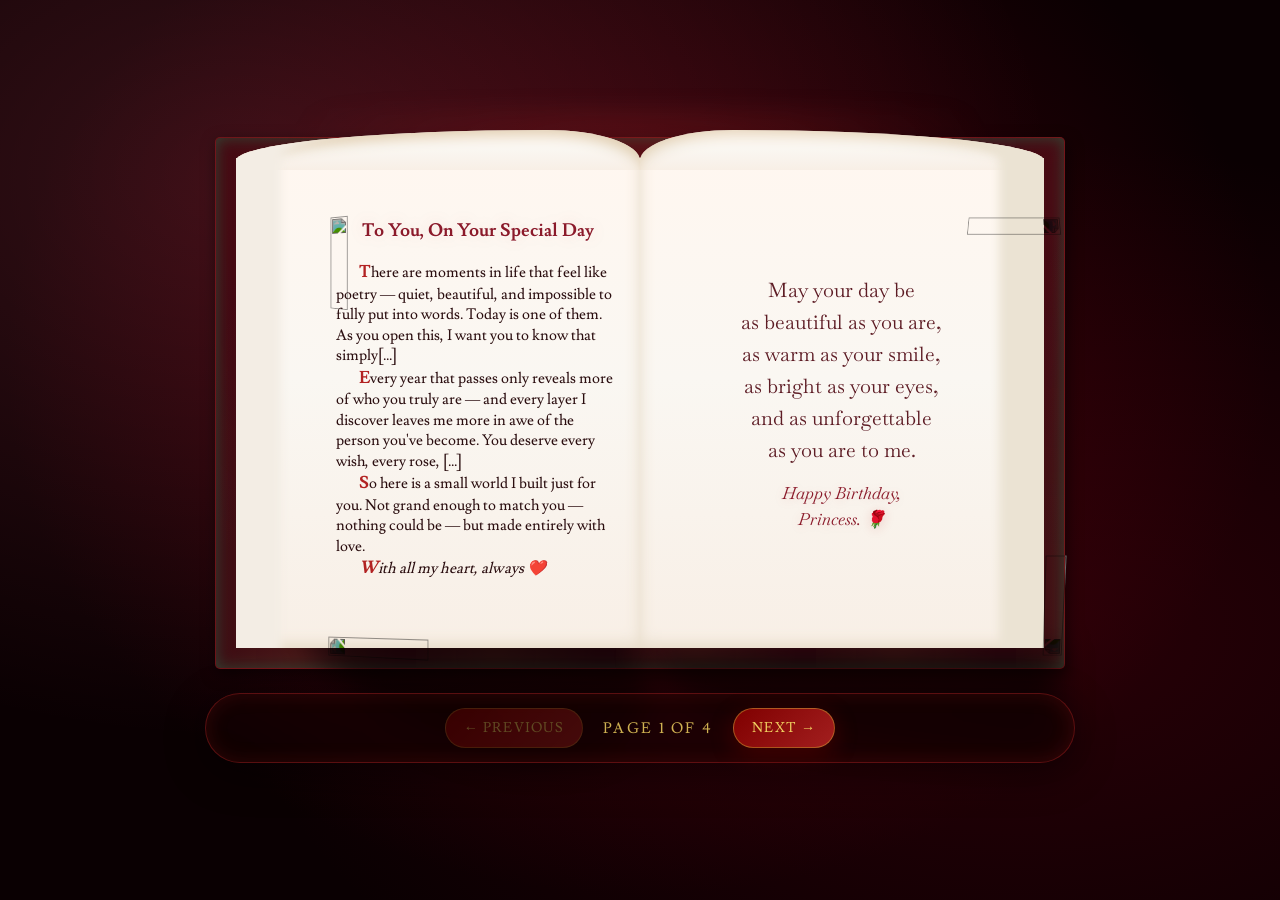
==== commit 8f38ab80: "Improve mobile responsiveness with elegant responsive sizing" ====
--- a/index.html
+++ b/index.html
@@ -8,18 +8,44 @@
         @import url("https://fonts.googleapis.com/css2?family=Baskervville:ital@0;1&family=Lusitana:wght@400;700&display=swap");
 
 /* ======================================================================
-   BASE STYLES  (original — do not modify)
+   BASE STYLES  (responsive)
    ====================================================================== */
+
+* {
+  box-sizing: border-box;
+}
+
+html, body {
+  width: 100%;
+  height: 100%;
+  margin: 0;
+  padding: 0;
+}
 
 body {
   background: radial-gradient(ellipse at 20% 20%, rgba(255,90,120,0.18) 0%, transparent 55%),
               radial-gradient(ellipse at 80% 70%, rgba(120,0,20,0.28) 0%, transparent 55%),
               radial-gradient(ellipse at 50% 40%, rgba(70,0,10,0.85) 0%, rgba(10,0,2,1) 70%),
               linear-gradient(180deg, #140002 0%, #300006 50%, #0c0001 100%);
-  display: grid;
-  place-content: center;
+  display: flex;
+  flex-direction: column;
+  align-items: center;
+  justify-content: center;
+  min-height: 100vh;
   min-width: 100vw;
-  min-height: 100vh;
+  overflow-x: hidden;
+  padding: clamp(8px, 2vw, 20px);
+}
+
+/* Main container for book + nav */
+.book-wrapper {
+  display: flex;
+  flex-direction: column;
+  align-items: center;
+  justify-content: center;
+  gap: clamp(12px, 3vw, 24px);
+  width: 100%;
+  max-width: 100vw;
 }
 
 /* soft romantic glow behind the book */
@@ -60,27 +86,15 @@
                     radial-gradient(ellipse at 40% 90%, rgba(201,168,76,0.10), transparent 60%),
                     none;
   background-size: 200px;
-  height: 500px;
-  width: 800px;
+  
+  /* Responsive sizing using clamp */
+  width: clamp(300px, 90vw, 850px);
+  aspect-ratio: 16 / 10;
   border-radius: 5px;
-  padding: 10px 20px;
+  padding: clamp(8px, 2vw, 20px);
   box-shadow: inset 0 0 15px #344533, 2px 5px 15px #0008;
   isolation: isolate;
-}
-
-.book::after {
-  content: "";
-  position: absolute;
-  inset: 0;
-  background-image: url(https://i.pinimg.com/originals/08/60/25/086025d62f7d1794a815e0e7042cae2d.png);
-  background-size: 100%;
-  background-position: bottom;
-  background-repeat: no-repeat;
-  filter: invert(1) opacity(0.2) blur(1px);
-  border-radius: 5px;
-  height: 100%;
-  width: 100%;
-  z-index: -2;
+  flex-shrink: 0;
 }
 
 .page {
@@ -155,7 +169,7 @@
 
 .corner-decoration {
   position: absolute;
-  height: 100px;
+  height: clamp(60px, 8vw, 100px);
   aspect-ratio: 1/1;
   z-index: 5;
   /* force the corner images to read as darker romantic red */
@@ -164,41 +178,42 @@
 }
 
 .corner-decoration--left-top {
-  top: 55px;
-  left: 90px;
+  top: clamp(30px, 5vw, 55px);
+  left: clamp(40px, 8vw, 90px);
   transform: matrix3d(1, 0, 0, -0.002, 0, 1, 0, 0, 0, 0, 1, 0, 0, 0, 0, 1);
 }
 
 .corner-decoration--left-bottom {
-  bottom: -5px;
-  left: 90px;
+  bottom: clamp(-10px, -2vw, -5px);
+  left: clamp(40px, 8vw, 90px);
   transform: rotate(-90deg)
     matrix3d(1, 0, 0, 0, 0, 1, 0, -0.001, 0, 0, 1, 0, 0, 0, 0, 1);
 }
 
 .corner-decoration--right-top {
-  top: 55px;
-  right: -11px;
+  top: clamp(30px, 5vw, 55px);
+  right: clamp(-20px, -2vw, -11px);
   transform: rotate(90deg)
     matrix3d(1, 0, 0, -0.002, 0, 1, 0, 0, 0, 0, 1, 0, 0, 0, 0, 1);
 }
 
 .corner-decoration--right-bottom {
-  bottom: -5px;
-  right: -11px;
+  bottom: clamp(-10px, -2vw, -5px);
+  right: clamp(-20px, -2vw, -11px);
   transform: rotate(180deg)
     matrix3d(1, 0, 0, 0, 0, 1, 0, -0.001, 0, 0, 1, 0, 0, 0, 0, 1);
 }
 
 .page--left .page__text {
-  inset: 50px 20px 10px 100px;
+  inset: clamp(30px, 5vw, 50px) clamp(12px, 2vw, 20px) clamp(8px, 1.5vw, 10px) clamp(50px, 10vw, 100px);
 }
 
 .page__text {
   position: absolute;
   font-family: "Lusitana", serif;
-  font-size: 0.9rem;
+  font-size: clamp(0.7rem, 1.8vw, 0.95rem);
   color: #2a0d0f;
+  overflow: hidden;
 }
 
 .page__text p {
@@ -213,7 +228,7 @@
 
 .page__title {
   position: relative;
-  font-size: 1.1rem;
+  font-size: clamp(0.9rem, 2.2vw, 1.15rem);
   text-align: center;
   margin: 0.5em 0 1em 0;
   z-index: 20;
@@ -224,14 +239,14 @@
 .page__text p {
   margin: 0;
   text-indent: 1.5em;
-  line-height: 1.3;
+  line-height: 1.35;
 }
 
 .page--right .page__container {
   --top: 0px;
-  --right: 65px;
-  --bottom: 10px;
-  --left: 25px;
+  --right: clamp(30px, 6vw, 65px);
+  --bottom: clamp(8px, 1.5vw, 10px);
+  --left: clamp(15px, 3vw, 25px);
 
   position: relative;
   height: 100%;
@@ -275,10 +290,10 @@
 .image-credit {
   position: absolute;
   z-index: 30;
-  bottom: 20px;
-  right: 80px;
+  bottom: clamp(12px, 2vw, 20px);
+  right: clamp(40px, 8vw, 80px);
   font-family: sans-serif;
-  font-size: 0.8rem;
+  font-size: clamp(0.65rem, 1.2vw, 0.8rem);
   font-weight: bold;
   color: #eeee;
 }
@@ -290,7 +305,7 @@
   top: 50%;
   left: 50%;
   transform: translate(-50%, -50%);
-  width: 85%;
+  width: clamp(75%, 85%, 90%);
   text-align: center;
   pointer-events: none;
 }
@@ -298,16 +313,16 @@
 .right-poem-text {
   margin: 0;
   font-family: "Baskervville", "Times New Roman", serif;
-  font-size: 1.2rem;
-  line-height: 1.55;
+  font-size: clamp(0.95rem, 2vw, 1.25rem);
+  line-height: 1.6;
   color: rgba(80,10,20,0.92);
   text-shadow: 0 2px 10px rgba(255,255,255,0.45);
 }
 
 .right-poem-salute {
-  margin: 14px 0 0 0;
+  margin: clamp(10px, 1.5vw, 14px) 0 0 0;
   font-family: "Baskervville", "Times New Roman", serif;
-  font-size: 1.02rem;
+  font-size: clamp(0.85rem, 1.8vw, 1.05rem);
   line-height: 1.55;
   font-style: italic;
   color: #8b1a2a;
@@ -317,37 +332,42 @@
 .book-nav {
   display: flex;
   align-items: center;
-  justify-content: space-between;
-  gap: 16px;
-  margin-top: 18px;
-  width: 800px;
-  max-width: calc(100vw - 40px);
-  padding: 12px 16px;
+  justify-content: center;
+  gap: clamp(12px, 3vw, 20px);
+  flex-wrap: wrap;
+  width: 100%;
+  max-width: clamp(280px, 90vw, 870px);
+  padding: clamp(10px, 2vw, 14px) clamp(12px, 2.5vw, 18px);
   border-radius: 999px;
   background: rgba(20,0,2,0.55);
   border: 1px solid rgba(178,34,34,0.45);
   box-shadow: 0 10px 40px rgba(0,0,0,0.45), inset 0 0 20px rgba(178,34,34,0.18);
   backdrop-filter: blur(8px);
+  margin-top: 0;
+  flex-shrink: 0;
 }
 
 .nav-pill {
   border: 1px solid rgba(212,175,55,0.45);
   color: #f0d060;
   background: linear-gradient(135deg, rgba(139,0,0,0.9), rgba(178,34,34,0.9));
-  padding: 10px 18px;
+  padding: clamp(8px, 1.5vw, 10px) clamp(14px, 2.5vw, 18px);
   border-radius: 999px;
   cursor: pointer;
   font-family: "Lusitana", serif;
-  font-size: 0.85rem;
+  font-size: clamp(0.7rem, 1.8vw, 0.88rem);
   letter-spacing: 0.08em;
   text-transform: uppercase;
   box-shadow: 0 6px 22px rgba(139,0,0,0.35);
-  transition: opacity 0.2s ease;
-}
+  transition: opacity 0.2s ease, transform 0.2s ease;
+  white-space: nowrap;
+}
+
 .nav-pill:hover:not(:disabled) {
   transform: translateY(-2px);
   box-shadow: 0 10px 28px rgba(139,0,0,0.5);
 }
+
 .nav-pill:disabled {
   opacity: 0.35;
   cursor: default;
@@ -358,24 +378,34 @@
 .nav-indicator {
   color: rgba(240,208,96,0.85);
   font-family: "Lusitana", serif;
-  font-size: 0.9rem;
+  font-size: clamp(0.75rem, 1.8vw, 0.95rem);
   letter-spacing: 0.15em;
   text-transform: uppercase;
+  white-space: nowrap;
 }
 
 /* rose petals falling background */
 body { overflow: hidden; }
-#container { position: fixed; inset: 0; z-index: -1; pointer-events: none; overflow: hidden; }
+#container { 
+  position: fixed; 
+  inset: 0; 
+  z-index: -1; 
+  pointer-events: none; 
+  overflow: hidden; 
+  width: 100vw;
+  height: 100vh;
+}
+
 .dot {
-  width: 35px;
-  height: 35px;
+  width: clamp(20px, 4vw, 35px);
+  height: clamp(20px, 4vw, 35px);
   position: absolute;
   background: url(https://image.ibb.co/kyUHab/rose.png);
   background-size: 100% 100%;
 }
 
 /* ======================================================================
-   SPREAD SYSTEM  (new)
+   SPREAD SYSTEM  (unchanged)
 
    Each .spread wraps one left page + one right page.
    Only one .spread is visible at a time; the rest are display:none.
@@ -392,6 +422,7 @@
   height: 100%;
   width: 100%;
 }
+
 /* Clearfix: contains the floated .page--left and .page--right */
 .spread::after {
   content: '';
@@ -399,9 +430,94 @@
   clear: both;
 }
 
+/* ======================================================================
+   MOBILE RESPONSIVENESS
+   ====================================================================== */
+
+@media (max-width: 768px) {
+  body {
+    padding: clamp(4px, 1.5vw, 12px);
+  }
+
+  .book-wrapper {
+    gap: clamp(10px, 2.5vw, 16px);
+  }
+
+  .book {
+    width: clamp(290px, 92vw, 800px);
+    aspect-ratio: 16 / 10;
+    padding: clamp(6px, 1.5vw, 12px);
+  }
+
+  .book-nav {
+    max-width: clamp(270px, 92vw, 820px);
+  }
+}
+
+@media (max-width: 480px) {
+  body {
+    padding: clamp(2px, 1vw, 8px);
+  }
+
+  .book-wrapper {
+    gap: clamp(8px, 2vw, 12px);
+    min-height: auto;
+  }
+
+  .book {
+    width: clamp(280px, 94vw, 600px);
+    aspect-ratio: 16 / 10;
+    padding: clamp(4px, 1vw, 8px);
+  }
+
+  .page__text {
+    font-size: clamp(0.65rem, 1.6vw, 0.8rem);
+  }
+
+  .page__title {
+    font-size: clamp(0.8rem, 2vw, 1rem);
+    margin: 0.4em 0 0.8em 0;
+  }
+
+  .right-poem-text {
+    font-size: clamp(0.85rem, 1.8vw, 1.1rem);
+  }
+
+  .right-poem-salute {
+    font-size: clamp(0.75rem, 1.5vw, 0.95rem);
+  }
+
+  .nav-pill {
+    font-size: clamp(0.65rem, 1.5vw, 0.75rem);
+    padding: clamp(6px, 1.2vw, 8px) clamp(10px, 2vw, 14px);
+  }
+
+  .nav-indicator {
+    font-size: clamp(0.7rem, 1.5vw, 0.8rem);
+  }
+
+  .book-nav {
+    gap: clamp(8px, 2vw, 12px);
+    padding: clamp(8px, 1.5vw, 10px) clamp(10px, 2vw, 14px);
+  }
+}
+
+@media (max-height: 600px) and (max-width: 768px) {
+  .book-wrapper {
+    gap: clamp(6px, 1.5vw, 10px);
+  }
+
+  .book {
+    width: clamp(280px, 90vw, 750px);
+  }
+}
+
     </style>
 </head>
 <body>
+
+    <!-- Main wrapper for flexible layout -->
+    <div class="book-wrapper">
 
     <!-- Rose petals falling background -->
     <div id="container" aria-hidden="true"></div>
@@ -427,8 +543,8 @@
                ============================================================ -->
           <div class="page__text">
             <h2 class="page__title">To You, On Your Special Day</h2>
-            <p>There are moments in life that feel like poetry — quiet, beautiful, and impossible to fully put into words. Today is one of them. As you open this, I want you to know that simply knowing you has made my world warmer, brighter, and more alive.</p>
-            <p>Every year that passes only reveals more of who you truly are — and every layer I discover leaves me more in awe of the person you've become. You deserve every wish, every rose, every golden second of this day.</p>
+            <p>There are moments in life that feel like poetry — quiet, beautiful, and impossible to fully put into words. Today is one of them. As you open this, I want you to know that simply[...]
+            <p>Every year that passes only reveals more of who you truly are — and every layer I discover leaves me more in awe of the person you've become. You deserve every wish, every rose, [...]
             <p>So here is a small world I built just for you. Not grand enough to match you — nothing could be — but made entirely with love.</p>
             <p><em>With all my heart, always ❤️</em></p>
           </div>
@@ -484,7 +600,7 @@
                ============================================================ -->
           <div class="page__text">
             <h2 class="page__title">The Moments I Treasure</h2>
-            <p>Some things cannot be measured — only felt. The warmth of a shared silence. The sound of your laughter finding its way into a room before you do. The way time moves differently when you are near: slower, sweeter, more worthy of being noticed.</p>
+            <p>Some things cannot be measured — only felt. The warmth of a shared silence. The sound of your laughter finding its way into a room before you do. The way time moves differently w[...]
             <p>I collect these moments like pressed flowers — each one small and perfect, each one proof that this life is beautiful in ways I could not have imagined before I knew you.</p>
             <p>Today, I return them to you gently. Because the best parts of my days all trace back to you.</p>
             <p><em>Thank you for every one. ❤️</em></p>
@@ -541,8 +657,8 @@
           <div class="page__text">
             <h2 class="page__title">Everything You Are</h2>
             <p>You are the kind of person poems were invented for — not because you are unreachable, but because you make ordinary life feel like something that deserves to be written down.</p>
-            <p>You carry kindness the way others carry keys: automatically, without thinking, always ready to open something for someone. And your eyes — they don't just see the world. They make the world feel seen.</p>
-            <p>There is a steadiness in you, and a warmth, and a quiet wildness that only shows itself at the right moments. All of it is worth celebrating. All of it is beautifully, unmistakably you.</p>
+            <p>You carry kindness the way others carry keys: automatically, without thinking, always ready to open something for someone. And your eyes — they don't just see the world. They mak[...]
+            <p>There is a steadiness in you, and a warmth, and a quiet wildness that only shows itself at the right moments. All of it is worth celebrating. All of it is beautifully, unmistakably[...]
           </div>
           <!-- ======================================= END SPREAD 3 LEFT -->
         </div>
@@ -595,8 +711,8 @@
                ============================================================ -->
           <div class="page__text">
             <h2 class="page__title">For the Year Ahead</h2>
-            <p>Birthdays are strange and wonderful things. They are the universe's way of saying: here is a day entirely yours. A day to be a little more celebrated, a little more held, a little more reminded of how much your presence means.</p>
-            <p>My wish for you is simple, and enormous: may every day this year carry a little of what you deserve — joy that surprises you, peace that holds you, and love that asks nothing but to be received.</p>
+            <p>Birthdays are strange and wonderful things. They are the universe's way of saying: here is a day entirely yours. A day to be a little more celebrated, a little more held, a little [...]
+            <p>My wish for you is simple, and enormous: may every day this year carry a little of what you deserve — joy that surprises you, peace that holds you, and love that asks nothing but[...]
             <p>May you bloom beautifully, my dear. You always do.</p>
             <p><em>With all my love, forever ❤️</em></p>
           </div>
@@ -641,10 +757,12 @@
       <button class="nav-pill" id="btn-next" type="button" onclick="nextPage()">Next →</button>
     </div>
 
+    </div><!-- /book-wrapper -->
+
     <!-- GSAP for rose petals + page transitions -->
     <script src="https://cdnjs.cloudflare.com/ajax/libs/gsap/1.20.3/TweenMax.min.js"></script>
 
-    <!-- Rose petals animation (original, unchanged) -->
+    <!-- Rose petals animation (responsive) -->
     <script>
       TweenLite.set("#container", { perspective: 600 });
       TweenLite.set("img", { xPercent: "-50%", yPercent: "-50%" });
@@ -667,10 +785,16 @@
         TweenMax.to(elm, R(4, 8),  { x: '+=100', rotationZ: R(0, 180), repeat: -1, yoyo: true, ease: Sine.easeInOut });
         TweenMax.to(elm, R(2, 8),  { rotationX: R(0, 360), rotationY: R(0, 360), repeat: -1, yoyo: true, ease: Sine.easeInOut, delay: -5 });
       }
+
+      /* Reposition petals on resize */
+      window.addEventListener('resize', function() {
+        w = window.innerWidth;
+        h = window.innerHeight;
+      });
     </script>
 
     <!-- ================================================================
-         SPREAD NAVIGATION  (new)
+         SPREAD NAVIGATION  (unchanged)
 
          HOW TO ADD ANOTHER SPREAD:
            1. Duplicate any spread block in the HTML (id="spread-N").
@@ -746,4 +870,4 @@
     </script>
 
 </body>
-</html>
+</html>
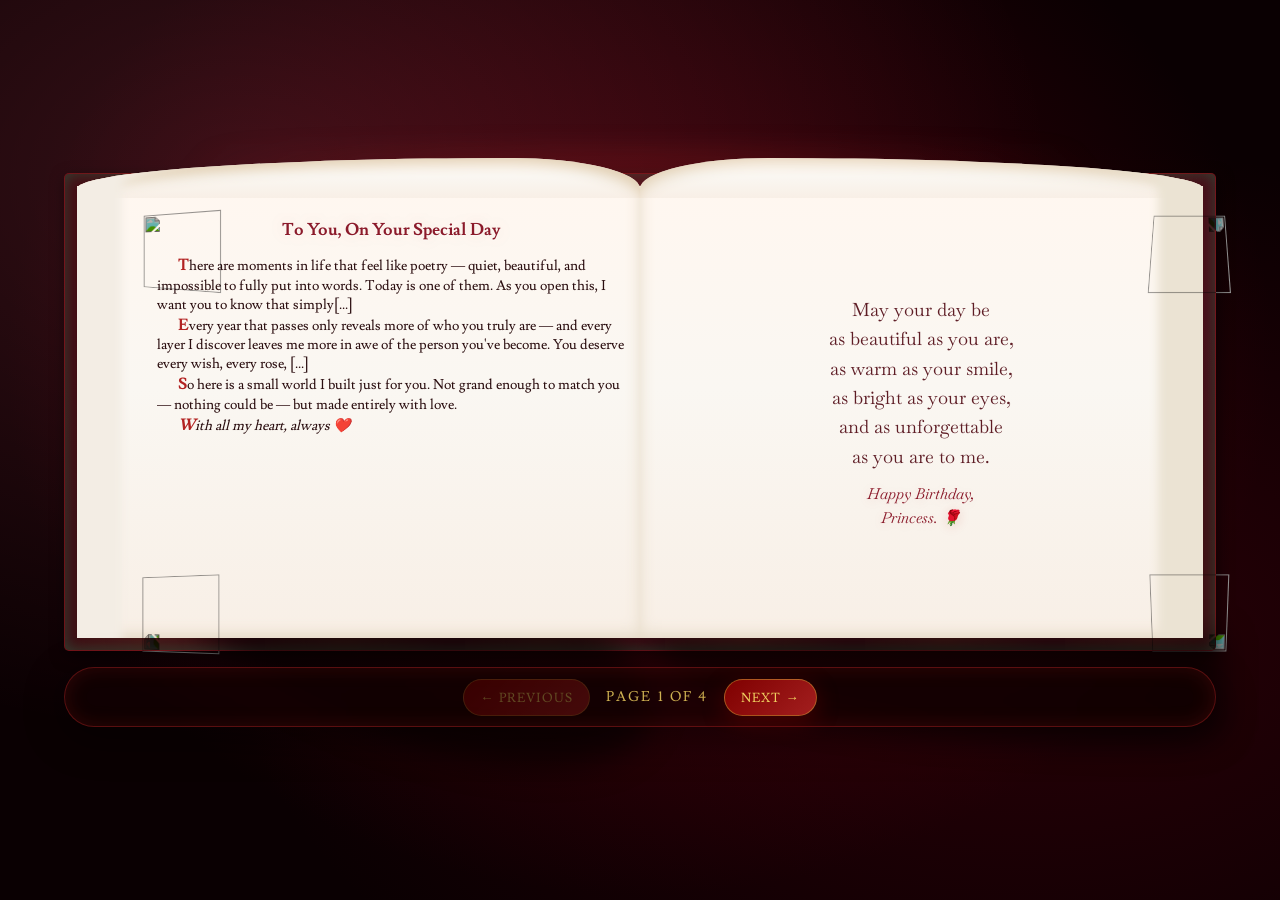
==== commit a12d3d2b: "Fix layout to keep book and navigation always centered and fully visible in viewport" ====
--- a/index.html
+++ b/index.html
@@ -31,21 +31,25 @@
   flex-direction: column;
   align-items: center;
   justify-content: center;
-  min-height: 100vh;
-  min-width: 100vw;
-  overflow-x: hidden;
-  padding: clamp(8px, 2vw, 20px);
-}
-
-/* Main container for book + nav */
+  width: 100%;
+  height: 100vh;
+  overflow: hidden;
+  margin: 0;
+  padding: 0;
+}
+
+/* Main container for book + nav - fits entirely in viewport */
 .book-wrapper {
   display: flex;
   flex-direction: column;
   align-items: center;
   justify-content: center;
-  gap: clamp(12px, 3vw, 24px);
+  gap: clamp(8px, 2vh, 16px);
   width: 100%;
-  max-width: 100vw;
+  height: 100%;
+  max-height: 100vh;
+  overflow: hidden;
+  padding: clamp(4px, 1vh, 8px) clamp(4px, 1vw, 8px);
 }
 
 /* soft romantic glow behind the book */
@@ -87,11 +91,11 @@
                     none;
   background-size: 200px;
   
-  /* Responsive sizing using clamp */
-  width: clamp(300px, 90vw, 850px);
-  aspect-ratio: 16 / 10;
+  /* Responsive sizing - fit in viewport with nav */
+  width: min(90vw, 85vh * 1.6);
+  height: min(60vh, 85vh * 0.625);
   border-radius: 5px;
-  padding: clamp(8px, 2vw, 20px);
+  padding: clamp(6px, min(1.5vw, 1.5vh), 12px);
   box-shadow: inset 0 0 15px #344533, 2px 5px 15px #0008;
   isolation: isolate;
   flex-shrink: 0;
@@ -169,7 +173,8 @@
 
 .corner-decoration {
   position: absolute;
-  height: clamp(60px, 8vw, 100px);
+  height: clamp(50px, 6vw, 85px);
+  width: clamp(50px, 6vw, 85px);
   aspect-ratio: 1/1;
   z-index: 5;
   /* force the corner images to read as darker romantic red */
@@ -178,40 +183,40 @@
 }
 
 .corner-decoration--left-top {
-  top: clamp(30px, 5vw, 55px);
-  left: clamp(40px, 8vw, 90px);
+  top: clamp(20px, 3vh, 45px);
+  left: clamp(30px, 5vw, 70px);
   transform: matrix3d(1, 0, 0, -0.002, 0, 1, 0, 0, 0, 0, 1, 0, 0, 0, 0, 1);
 }
 
 .corner-decoration--left-bottom {
-  bottom: clamp(-10px, -2vw, -5px);
-  left: clamp(40px, 8vw, 90px);
+  bottom: clamp(-15px, -2vh, -10px);
+  left: clamp(30px, 5vw, 70px);
   transform: rotate(-90deg)
     matrix3d(1, 0, 0, 0, 0, 1, 0, -0.001, 0, 0, 1, 0, 0, 0, 0, 1);
 }
 
 .corner-decoration--right-top {
-  top: clamp(30px, 5vw, 55px);
-  right: clamp(-20px, -2vw, -11px);
+  top: clamp(20px, 3vh, 45px);
+  right: clamp(-25px, -3vw, -15px);
   transform: rotate(90deg)
     matrix3d(1, 0, 0, -0.002, 0, 1, 0, 0, 0, 0, 1, 0, 0, 0, 0, 1);
 }
 
 .corner-decoration--right-bottom {
-  bottom: clamp(-10px, -2vw, -5px);
-  right: clamp(-20px, -2vw, -11px);
+  bottom: clamp(-15px, -2vh, -10px);
+  right: clamp(-25px, -3vw, -15px);
   transform: rotate(180deg)
     matrix3d(1, 0, 0, 0, 0, 1, 0, -0.001, 0, 0, 1, 0, 0, 0, 0, 1);
 }
 
 .page--left .page__text {
-  inset: clamp(30px, 5vw, 50px) clamp(12px, 2vw, 20px) clamp(8px, 1.5vw, 10px) clamp(50px, 10vw, 100px);
+  inset: clamp(25px, 3vh, 40px) clamp(10px, 1.5vw, 15px) clamp(8px, 1.2vh, 10px) clamp(40px, 7vw, 80px);
 }
 
 .page__text {
   position: absolute;
   font-family: "Lusitana", serif;
-  font-size: clamp(0.7rem, 1.8vw, 0.95rem);
+  font-size: clamp(0.65rem, 1.5vw, 0.88rem);
   color: #2a0d0f;
   overflow: hidden;
 }
@@ -228,9 +233,9 @@
 
 .page__title {
   position: relative;
-  font-size: clamp(0.9rem, 2.2vw, 1.15rem);
+  font-size: clamp(0.8rem, 2vw, 1.05rem);
   text-align: center;
-  margin: 0.5em 0 1em 0;
+  margin: 0.4em 0 0.8em 0;
   z-index: 20;
   color: #8b1a2a;
   text-shadow: 0 1px 0 rgba(255,255,255,0.55), 0 0 18px rgba(178,34,34,0.18);
@@ -244,9 +249,9 @@
 
 .page--right .page__container {
   --top: 0px;
-  --right: clamp(30px, 6vw, 65px);
-  --bottom: clamp(8px, 1.5vw, 10px);
-  --left: clamp(15px, 3vw, 25px);
+  --right: clamp(20px, 4vw, 55px);
+  --bottom: clamp(8px, 1.2vh, 10px);
+  --left: clamp(12px, 2vw, 20px);
 
   position: relative;
   height: 100%;
@@ -290,10 +295,10 @@
 .image-credit {
   position: absolute;
   z-index: 30;
-  bottom: clamp(12px, 2vw, 20px);
-  right: clamp(40px, 8vw, 80px);
+  bottom: clamp(10px, 1.5vh, 15px);
+  right: clamp(30px, 5vw, 65px);
   font-family: sans-serif;
-  font-size: clamp(0.65rem, 1.2vw, 0.8rem);
+  font-size: clamp(0.6rem, 1vw, 0.75rem);
   font-weight: bold;
   color: #eeee;
 }
@@ -313,16 +318,16 @@
 .right-poem-text {
   margin: 0;
   font-family: "Baskervville", "Times New Roman", serif;
-  font-size: clamp(0.95rem, 2vw, 1.25rem);
+  font-size: clamp(0.85rem, 1.8vw, 1.15rem);
   line-height: 1.6;
   color: rgba(80,10,20,0.92);
   text-shadow: 0 2px 10px rgba(255,255,255,0.45);
 }
 
 .right-poem-salute {
-  margin: clamp(10px, 1.5vw, 14px) 0 0 0;
+  margin: clamp(8px, 1.2vh, 12px) 0 0 0;
   font-family: "Baskervville", "Times New Roman", serif;
-  font-size: clamp(0.85rem, 1.8vw, 1.05rem);
+  font-size: clamp(0.75rem, 1.6vw, 0.95rem);
   line-height: 1.55;
   font-style: italic;
   color: #8b1a2a;
@@ -333,11 +338,10 @@
   display: flex;
   align-items: center;
   justify-content: center;
-  gap: clamp(12px, 3vw, 20px);
+  gap: clamp(8px, 2vw, 16px);
   flex-wrap: wrap;
-  width: 100%;
-  max-width: clamp(280px, 90vw, 870px);
-  padding: clamp(10px, 2vw, 14px) clamp(12px, 2.5vw, 18px);
+  width: min(90vw, 85vh * 1.6);
+  padding: clamp(8px, 1.2vh, 12px) clamp(10px, 1.5vw, 14px);
   border-radius: 999px;
   background: rgba(20,0,2,0.55);
   border: 1px solid rgba(178,34,34,0.45);
@@ -351,11 +355,11 @@
   border: 1px solid rgba(212,175,55,0.45);
   color: #f0d060;
   background: linear-gradient(135deg, rgba(139,0,0,0.9), rgba(178,34,34,0.9));
-  padding: clamp(8px, 1.5vw, 10px) clamp(14px, 2.5vw, 18px);
+  padding: clamp(6px, 1.2vh, 9px) clamp(12px, 2vw, 16px);
   border-radius: 999px;
   cursor: pointer;
   font-family: "Lusitana", serif;
-  font-size: clamp(0.7rem, 1.8vw, 0.88rem);
+  font-size: clamp(0.65rem, 1.6vw, 0.82rem);
   letter-spacing: 0.08em;
   text-transform: uppercase;
   box-shadow: 0 6px 22px rgba(139,0,0,0.35);
@@ -378,7 +382,7 @@
 .nav-indicator {
   color: rgba(240,208,96,0.85);
   font-family: "Lusitana", serif;
-  font-size: clamp(0.75rem, 1.8vw, 0.95rem);
+  font-size: clamp(0.7rem, 1.6vw, 0.88rem);
   letter-spacing: 0.15em;
   text-transform: uppercase;
   white-space: nowrap;
@@ -397,8 +401,8 @@
 }
 
 .dot {
-  width: clamp(20px, 4vw, 35px);
-  height: clamp(20px, 4vw, 35px);
+  width: clamp(18px, 3.5vw, 32px);
+  height: clamp(18px, 3.5vw, 32px);
   position: absolute;
   background: url(https://image.ibb.co/kyUHab/rose.png);
   background-size: 100% 100%;
@@ -430,93 +434,11 @@
   clear: both;
 }
 
-/* ======================================================================
-   MOBILE RESPONSIVENESS
-   ====================================================================== */
-
-@media (max-width: 768px) {
-  body {
-    padding: clamp(4px, 1.5vw, 12px);
-  }
-
-  .book-wrapper {
-    gap: clamp(10px, 2.5vw, 16px);
-  }
-
-  .book {
-    width: clamp(290px, 92vw, 800px);
-    aspect-ratio: 16 / 10;
-    padding: clamp(6px, 1.5vw, 12px);
-  }
-
-  .book-nav {
-    max-width: clamp(270px, 92vw, 820px);
-  }
-}
-
-@media (max-width: 480px) {
-  body {
-    padding: clamp(2px, 1vw, 8px);
-  }
-
-  .book-wrapper {
-    gap: clamp(8px, 2vw, 12px);
-    min-height: auto;
-  }
-
-  .book {
-    width: clamp(280px, 94vw, 600px);
-    aspect-ratio: 16 / 10;
-    padding: clamp(4px, 1vw, 8px);
-  }
-
-  .page__text {
-    font-size: clamp(0.65rem, 1.6vw, 0.8rem);
-  }
-
-  .page__title {
-    font-size: clamp(0.8rem, 2vw, 1rem);
-    margin: 0.4em 0 0.8em 0;
-  }
-
-  .right-poem-text {
-    font-size: clamp(0.85rem, 1.8vw, 1.1rem);
-  }
-
-  .right-poem-salute {
-    font-size: clamp(0.75rem, 1.5vw, 0.95rem);
-  }
-
-  .nav-pill {
-    font-size: clamp(0.65rem, 1.5vw, 0.75rem);
-    padding: clamp(6px, 1.2vw, 8px) clamp(10px, 2vw, 14px);
-  }
-
-  .nav-indicator {
-    font-size: clamp(0.7rem, 1.5vw, 0.8rem);
-  }
-
-  .book-nav {
-    gap: clamp(8px, 2vw, 12px);
-    padding: clamp(8px, 1.5vw, 10px) clamp(10px, 2vw, 14px);
-  }
-}
-
-@media (max-height: 600px) and (max-width: 768px) {
-  .book-wrapper {
-    gap: clamp(6px, 1.5vw, 10px);
-  }
-
-  .book {
-    width: clamp(280px, 90vw, 750px);
-  }
-}
-
     </style>
 </head>
 <body>
 
-    <!-- Main wrapper for flexible layout -->
+    <!-- Main wrapper for flexible layout - always centered and visible -->
     <div class="book-wrapper">
 
     <!-- Rose petals falling background -->
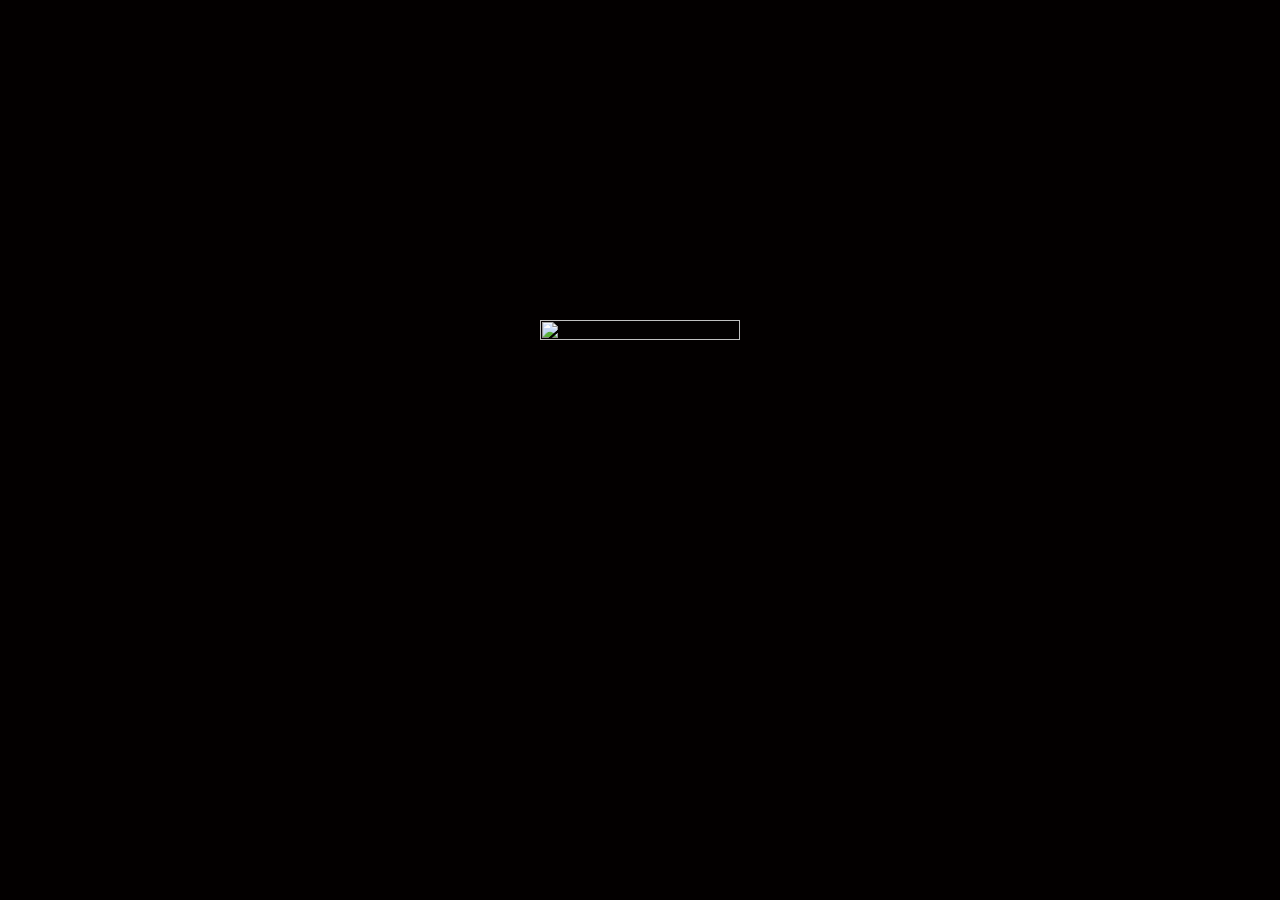
==== commit 0e6e54a6: "name" ====
--- a/index.html
+++ b/index.html
@@ -1,795 +1,282 @@
-<!DOCTYPE html>
-<html lang="en">
-<head>
-    <meta charset="UTF-8">
-    <meta name="viewport" content="width=device-width, initial-scale=1.0">
-    <title>Document</title>
-    <style> 
-        @import url("https://fonts.googleapis.com/css2?family=Baskervville:ital@0;1&family=Lusitana:wght@400;700&display=swap");
-
-/* ======================================================================
-   BASE STYLES  (responsive)
-   ====================================================================== */
-
-* {
-  box-sizing: border-box;
-}
-
-html, body {
-  width: 100%;
-  height: 100%;
-  margin: 0;
-  padding: 0;
-}
-
-body {
-  background: radial-gradient(ellipse at 20% 20%, rgba(255,90,120,0.18) 0%, transparent 55%),
-              radial-gradient(ellipse at 80% 70%, rgba(120,0,20,0.28) 0%, transparent 55%),
-              radial-gradient(ellipse at 50% 40%, rgba(70,0,10,0.85) 0%, rgba(10,0,2,1) 70%),
-              linear-gradient(180deg, #140002 0%, #300006 50%, #0c0001 100%);
-  display: flex;
-  flex-direction: column;
-  align-items: center;
-  justify-content: center;
-  width: 100%;
-  height: 100vh;
-  overflow: hidden;
-  margin: 0;
-  padding: 0;
-}
-
-/* Main container for book + nav - fits entirely in viewport */
-.book-wrapper {
-  display: flex;
-  flex-direction: column;
-  align-items: center;
-  justify-content: center;
-  gap: clamp(8px, 2vh, 16px);
-  width: 100%;
-  height: 100%;
-  max-height: 100vh;
-  overflow: hidden;
-  padding: clamp(4px, 1vh, 8px) clamp(4px, 1vw, 8px);
-}
-
-/* soft romantic glow behind the book */
-.book::before {
-  content: "";
-  position: absolute;
-  inset: -30px;
-  border-radius: 20px;
-  background: radial-gradient(ellipse at 50% 30%, rgba(178,34,34,0.28), transparent 60%);
-  filter: blur(10px);
-  z-index: -3;
-}
-
-.book::after {
-  content: ""; 
-  position: absolute; 
-  inset: 0;
-  background-image: url(https://i.pinimg.com/originals/08/60/25/086025d62f7d1794a815e0e7042cae2d.png);
-  background-size: 100%;
-  background-position: bottom;
-  background-repeat: no-repeat;
-  filter: invert(1) opacity(0.22) blur(1px) saturate(1.2);
-  border-radius: 5px;
-  height: 100%;
-  width: 100%;
-  z-index: -2;
-}
-
-.book {
-  position: relative;
-  /* dark wine exterior */
-  background: #3a0812;
-  border: 1px solid rgba(178,34,34,0.42);
-  box-shadow: inset 0 0 20px rgba(178,34,34,0.28), 0 10px 40px rgba(0,0,0,0.55);
-
-  background-image: radial-gradient(ellipse at 20% 10%, rgba(178,34,34,0.12), transparent 55%),
-                    radial-gradient(ellipse at 80% 20%, rgba(224,64,96,0.10), transparent 55%),
-                    radial-gradient(ellipse at 40% 90%, rgba(201,168,76,0.10), transparent 60%),
-                    none;
-  background-size: 200px;
-  
-  /* Responsive sizing - fit in viewport with nav */
-  width: min(90vw, 85vh * 1.6);
-  height: min(60vh, 85vh * 0.625);
-  border-radius: 5px;
-  padding: clamp(6px, min(1.5vw, 1.5vh), 12px);
-  box-shadow: inset 0 0 15px #344533, 2px 5px 15px #0008;
-  isolation: isolate;
-  flex-shrink: 0;
-}
-
-.page {
-  position: relative;
-  height: 100%;
-  width: 50%;
-  background: linear-gradient(180deg, #fff7f0 0%, #faf7f2 45%, #f8efe6 100%);
-  box-shadow: inset 0 0 0 1px rgba(178,34,34,0.08);
-}
-
-.page--left {
-  float: left;
-  box-shadow: inset 60px 0 10px -15px #f3ede4, inset 0 -5px 15px #e7dcc9;
-}
-
-.page--right {
-  float: right;
-  box-shadow: inset -60px 0 10px -15px #ebe3d3, inset 0 -5px 15px #e7dcc9;
-}
-
-.page--left::after,
-.page--right::after {
-  content: "";
-  position: absolute;
-  top: 0;
-  height: 40px;
-  width: 100%;
-  background: inherit;
-  transform: translateY(-70%);
-}
-
-.page--left::after {
-  border-top-right-radius: 30% 100%;
-  border-top-left-radius: 100%;
-  box-shadow: inset 60px 0 10px -15px #f3ede4,
-    inset -5px 15px 13px -10px #e1cfb3;
-}
-
-.page--right::after {
-  border-top-left-radius: 30% 100%;
-  border-top-right-radius: 100%;
-  box-shadow: inset -60px 0 10px -15px #ebe3d3,
-    inset 5px 13px 15px -10px #e1cfb3;
-}
-
-.page--left::before,
-.page--right::before {
-  content: "";
-  position: absolute;
-  height: 100px;
-  width: 100%;
-  bottom: -100px;
-  background: #0008;
-  transform: translateX(3%);
-  filter: blur(15px);
-  box-shadow: 0 0 10px 5px #0004;
-  z-index: -1;
-}
-
-.page--left::before {
-  width: 90%;
-  right: 0;
-  height: 200px;
-  border-radius: 100%;
-  transform: rotate(20deg) translate(4%, -10px);
-}
-
-.page--right::before {
-  border-bottom-left-radius: 100%;
-  border-bottom-right-radius: 10%;
-}
-
-.corner-decoration {
-  position: absolute;
-  height: clamp(50px, 6vw, 85px);
-  width: clamp(50px, 6vw, 85px);
-  aspect-ratio: 1/1;
-  z-index: 5;
-  /* force the corner images to read as darker romantic red */
-  filter: hue-rotate(335deg) saturate(2.8) contrast(1.25) brightness(0.72);
-  mix-blend-mode: multiply;
-}
-
-.corner-decoration--left-top {
-  top: clamp(20px, 3vh, 45px);
-  left: clamp(30px, 5vw, 70px);
-  transform: matrix3d(1, 0, 0, -0.002, 0, 1, 0, 0, 0, 0, 1, 0, 0, 0, 0, 1);
-}
-
-.corner-decoration--left-bottom {
-  bottom: clamp(-15px, -2vh, -10px);
-  left: clamp(30px, 5vw, 70px);
-  transform: rotate(-90deg)
-    matrix3d(1, 0, 0, 0, 0, 1, 0, -0.001, 0, 0, 1, 0, 0, 0, 0, 1);
-}
-
-.corner-decoration--right-top {
-  top: clamp(20px, 3vh, 45px);
-  right: clamp(-25px, -3vw, -15px);
-  transform: rotate(90deg)
-    matrix3d(1, 0, 0, -0.002, 0, 1, 0, 0, 0, 0, 1, 0, 0, 0, 0, 1);
-}
-
-.corner-decoration--right-bottom {
-  bottom: clamp(-15px, -2vh, -10px);
-  right: clamp(-25px, -3vw, -15px);
-  transform: rotate(180deg)
-    matrix3d(1, 0, 0, 0, 0, 1, 0, -0.001, 0, 0, 1, 0, 0, 0, 0, 1);
-}
-
-.page--left .page__text {
-  inset: clamp(25px, 3vh, 40px) clamp(10px, 1.5vw, 15px) clamp(8px, 1.2vh, 10px) clamp(40px, 7vw, 80px);
-}
-
-.page__text {
-  position: absolute;
-  font-family: "Lusitana", serif;
-  font-size: clamp(0.65rem, 1.5vw, 0.88rem);
-  color: #2a0d0f;
-  overflow: hidden;
-}
-
-.page__text p {
-  position: relative;
-}
-
-.page__text p::first-letter {
-  color: #b22222;
-  font-size: 1.15em;
-  font-weight: 700;
-}
-
-.page__title {
-  position: relative;
-  font-size: clamp(0.8rem, 2vw, 1.05rem);
-  text-align: center;
-  margin: 0.4em 0 0.8em 0;
-  z-index: 20;
-  color: #8b1a2a;
-  text-shadow: 0 1px 0 rgba(255,255,255,0.55), 0 0 18px rgba(178,34,34,0.18);
-}
-
-.page__text p {
-  margin: 0;
-  text-indent: 1.5em;
-  line-height: 1.35;
-}
-
-.page--right .page__container {
-  --top: 0px;
-  --right: clamp(20px, 4vw, 55px);
-  --bottom: clamp(8px, 1.2vh, 10px);
-  --left: clamp(12px, 2vw, 20px);
-
-  position: relative;
-  height: 100%;
-  width: 100%;
-  padding: var(--top) var(--right) var(--bottom) var(--left);
-  box-sizing: border-box;
-}
-
-.page--right .full-size-image {
-  position: absolute;
-  display: block;
-  z-index: 20;
-  height: calc(100% - var(--top) - var(--bottom));
-  width: calc(100% - var(--right) - var(--left));
-  box-sizing: border-box;
-  object-fit: cover;
-  transform: translateY(-10px);
-  clip-path: polygon(
-    0% 15px,
-    1% 12px,
-    3% 9px,
-    6% 6px,
-    10% 3px,
-    15% 1px,
-    20% 0px,
-    40% 1px,
-    52% 2.5px,
-    60% 3px,
-    71% 5px,
-    86% 9px,
-    95% 12px,
-    99% 14px,
-    100% 18px,
-    100% calc(100% - 3px),
-    99.5% 100%,
-    0.5% calc(100% - 3px),
-    0% calc(100% - 6px)
-  );
-}
-
-.image-credit {
-  position: absolute;
-  z-index: 30;
-  bottom: clamp(10px, 1.5vh, 15px);
-  right: clamp(30px, 5vw, 65px);
-  font-family: sans-serif;
-  font-size: clamp(0.6rem, 1vw, 0.75rem);
-  font-weight: bold;
-  color: #eeee;
-}
-
-/* right page poem overlay */
-.right-poem {
-  position: absolute;
-  z-index: 35;
-  top: 50%;
-  left: 50%;
-  transform: translate(-50%, -50%);
-  width: clamp(75%, 85%, 90%);
-  text-align: center;
-  pointer-events: none;
-}
-
-.right-poem-text {
-  margin: 0;
-  font-family: "Baskervville", "Times New Roman", serif;
-  font-size: clamp(0.85rem, 1.8vw, 1.15rem);
-  line-height: 1.6;
-  color: rgba(80,10,20,0.92);
-  text-shadow: 0 2px 10px rgba(255,255,255,0.45);
-}
-
-.right-poem-salute {
-  margin: clamp(8px, 1.2vh, 12px) 0 0 0;
-  font-family: "Baskervville", "Times New Roman", serif;
-  font-size: clamp(0.75rem, 1.6vw, 0.95rem);
-  line-height: 1.55;
-  font-style: italic;
-  color: #8b1a2a;
-  text-shadow: 0 2px 12px rgba(178,34,34,0.18);
-}
-
-.book-nav {
-  display: flex;
-  align-items: center;
-  justify-content: center;
-  gap: clamp(8px, 2vw, 16px);
-  flex-wrap: wrap;
-  width: min(90vw, 85vh * 1.6);
-  padding: clamp(8px, 1.2vh, 12px) clamp(10px, 1.5vw, 14px);
-  border-radius: 999px;
-  background: rgba(20,0,2,0.55);
-  border: 1px solid rgba(178,34,34,0.45);
-  box-shadow: 0 10px 40px rgba(0,0,0,0.45), inset 0 0 20px rgba(178,34,34,0.18);
-  backdrop-filter: blur(8px);
-  margin-top: 0;
-  flex-shrink: 0;
-}
-
-.nav-pill {
-  border: 1px solid rgba(212,175,55,0.45);
-  color: #f0d060;
-  background: linear-gradient(135deg, rgba(139,0,0,0.9), rgba(178,34,34,0.9));
-  padding: clamp(6px, 1.2vh, 9px) clamp(12px, 2vw, 16px);
-  border-radius: 999px;
-  cursor: pointer;
-  font-family: "Lusitana", serif;
-  font-size: clamp(0.65rem, 1.6vw, 0.82rem);
-  letter-spacing: 0.08em;
-  text-transform: uppercase;
-  box-shadow: 0 6px 22px rgba(139,0,0,0.35);
-  transition: opacity 0.2s ease, transform 0.2s ease;
-  white-space: nowrap;
-}
-
-.nav-pill:hover:not(:disabled) {
-  transform: translateY(-2px);
-  box-shadow: 0 10px 28px rgba(139,0,0,0.5);
-}
-
-.nav-pill:disabled {
-  opacity: 0.35;
-  cursor: default;
-  transform: none;
-  box-shadow: none;
-}
-
-.nav-indicator {
-  color: rgba(240,208,96,0.85);
-  font-family: "Lusitana", serif;
-  font-size: clamp(0.7rem, 1.6vw, 0.88rem);
-  letter-spacing: 0.15em;
-  text-transform: uppercase;
-  white-space: nowrap;
-}
-
-/* rose petals falling background */
-body { overflow: hidden; }
-#container { 
-  position: fixed; 
-  inset: 0; 
-  z-index: -1; 
-  pointer-events: none; 
-  overflow: hidden; 
-  width: 100vw;
-  height: 100vh;
-}
-
-.dot {
-  width: clamp(18px, 3.5vw, 32px);
-  height: clamp(18px, 3.5vw, 32px);
-  position: absolute;
-  background: url(https://image.ibb.co/kyUHab/rose.png);
-  background-size: 100% 100%;
-}
-
-/* ======================================================================
-   SPREAD SYSTEM  (unchanged)
-
-   Each .spread wraps one left page + one right page.
-   Only one .spread is visible at a time; the rest are display:none.
-
-   HOW TO ADD MORE SPREADS:
-     1. Copy any <div class="spread" id="spread-N"> block in the HTML
-        (where N is the next number) and add:
-          style="display:none; opacity:0;"
-     2. Fill in the new spread's text between the content comments.
-     3. Increase TOTAL_SPREADS in the navigation <script> by 1.
-   Nothing else needs to change.
-   ====================================================================== */
-.spread {
-  height: 100%;
-  width: 100%;
-}
-
-/* Clearfix: contains the floated .page--left and .page--right */
-.spread::after {
-  content: '';
-  display: table;
-  clear: both;
-}
-
-    </style>
-</head>
-<body>
-
-    <!-- Main wrapper for flexible layout - always centered and visible -->
-    <div class="book-wrapper">
-
-    <!-- Rose petals falling background -->
-    <div id="container" aria-hidden="true"></div>
-
-    <div class="book">
-
-      <!-- ================================================================
-           SPREAD 1 — Pages 1 & 2  (original, do not remove)
-           ================================================================ -->
-      <div class="spread" id="spread-1">
-
-        <!-- LEFT PAGE — Spread 1 -->
-        <div class="page page--left">
-          <img class="corner-decoration corner-decoration--left-top"
-               src="https://i.pinimg.com/originals/54/12/1b/54121bb3986e88023eed4b6b694f838f.png" />
-          <img class="corner-decoration corner-decoration--left-bottom"
-               src="https://i.pinimg.com/originals/54/12/1b/54121bb3986e88023eed4b6b694f838f.png" />
-
-          <!-- ============================================================
-               SPREAD 1 — LEFT PAGE CONTENT
-               Edit the title and paragraphs below.
-               Do not modify anything outside these markers.
-               ============================================================ -->
-          <div class="page__text">
-            <h2 class="page__title">To You, On Your Special Day</h2>
-            <p>There are moments in life that feel like poetry — quiet, beautiful, and impossible to fully put into words. Today is one of them. As you open this, I want you to know that simply[...]
-            <p>Every year that passes only reveals more of who you truly are — and every layer I discover leaves me more in awe of the person you've become. You deserve every wish, every rose, [...]
-            <p>So here is a small world I built just for you. Not grand enough to match you — nothing could be — but made entirely with love.</p>
-            <p><em>With all my heart, always ❤️</em></p>
-          </div>
-          <!-- ======================================= END SPREAD 1 LEFT -->
-        </div>
-
-        <!-- RIGHT PAGE — Spread 1 -->
-        <div class="page page--right">
-          <div class="page__container">
-            <img class="corner-decoration corner-decoration--right-top"
-                 src="https://i.pinimg.com/originals/54/12/1b/54121bb3986e88023eed4b6b694f838f.png" />
-            <img class="corner-decoration corner-decoration--right-bottom"
-                 src="https://i.pinimg.com/originals/54/12/1b/54121bb3986e88023eed4b6b694f838f.png" />
-
-            <!-- ============================================================
-                 SPREAD 1 — RIGHT PAGE CONTENT
-                 Edit the poem lines and the salute below.
-                 Do not modify anything outside these markers.
-                 ============================================================ -->
-            <div class="right-poem" aria-label="Right side poem">
-              <p class="right-poem-text">May your day be<br>
-                as beautiful as you are,<br>
-                as warm as your smile,<br>
-                as bright as your eyes,<br>
-                and as unforgettable<br>
-                as you are to me.</p>
-              <p class="right-poem-salute">Happy Birthday,<br>
-                Princess. 🌹</p>
-            </div>
-            <!-- ====================================== END SPREAD 1 RIGHT -->
-          </div>
-        </div>
-
-      </div><!-- /spread-1 -->
-
-
-      <!-- ================================================================
-           SPREAD 2 — Pages 3 & 4
-           ================================================================ -->
-      <div class="spread" id="spread-2" style="display:none; opacity:0;">
-
-        <!-- LEFT PAGE — Spread 2 -->
-        <div class="page page--left">
-          <img class="corner-decoration corner-decoration--left-top"
-               src="https://i.pinimg.com/originals/54/12/1b/54121bb3986e88023eed4b6b694f838f.png" />
-          <img class="corner-decoration corner-decoration--left-bottom"
-               src="https://i.pinimg.com/originals/54/12/1b/54121bb3986e88023eed4b6b694f838f.png" />
-
-          <!-- ============================================================
-               SPREAD 2 — LEFT PAGE CONTENT
-               Edit the title and paragraphs below.
-               Do not modify anything outside these markers.
-               ============================================================ -->
-          <div class="page__text">
-            <h2 class="page__title">The Moments I Treasure</h2>
-            <p>Some things cannot be measured — only felt. The warmth of a shared silence. The sound of your laughter finding its way into a room before you do. The way time moves differently w[...]
-            <p>I collect these moments like pressed flowers — each one small and perfect, each one proof that this life is beautiful in ways I could not have imagined before I knew you.</p>
-            <p>Today, I return them to you gently. Because the best parts of my days all trace back to you.</p>
-            <p><em>Thank you for every one. ❤️</em></p>
-          </div>
-          <!-- ======================================= END SPREAD 2 LEFT -->
-        </div>
-
-        <!-- RIGHT PAGE — Spread 2 -->
-        <div class="page page--right">
-          <div class="page__container">
-            <img class="corner-decoration corner-decoration--right-top"
-                 src="https://i.pinimg.com/originals/54/12/1b/54121bb3986e88023eed4b6b694f838f.png" />
-            <img class="corner-decoration corner-decoration--right-bottom"
-                 src="https://i.pinimg.com/originals/54/12/1b/54121bb3986e88023eed4b6b694f838f.png" />
-
-            <!-- ============================================================
-                 SPREAD 2 — RIGHT PAGE CONTENT
-                 Edit the poem lines and the salute below.
-                 Do not modify anything outside these markers.
-                 ============================================================ -->
-            <div class="right-poem" aria-label="Right side poem">
-              <p class="right-poem-text">In the quiet in-between<br>
-                moments, I find<br>
-                the clearest proof of love —<br>
-                not in grand gestures,<br>
-                but in the soft, ordinary grace<br>
-                of knowing you are near.</p>
-              <p class="right-poem-salute">Always yours. 🌹</p>
-            </div>
-            <!-- ====================================== END SPREAD 2 RIGHT -->
-          </div>
-        </div>
-
-      </div><!-- /spread-2 -->
-
-
-      <!-- ================================================================
-           SPREAD 3 — Pages 5 & 6
-           ================================================================ -->
-      <div class="spread" id="spread-3" style="display:none; opacity:0;">
-
-        <!-- LEFT PAGE — Spread 3 -->
-        <div class="page page--left">
-          <img class="corner-decoration corner-decoration--left-top"
-               src="https://i.pinimg.com/originals/54/12/1b/54121bb3986e88023eed4b6b694f838f.png" />
-          <img class="corner-decoration corner-decoration--left-bottom"
-               src="https://i.pinimg.com/originals/54/12/1b/54121bb3986e88023eed4b6b694f838f.png" />
-
-          <!-- ============================================================
-               SPREAD 3 — LEFT PAGE CONTENT
-               Edit the title and paragraphs below.
-               Do not modify anything outside these markers.
-               ============================================================ -->
-          <div class="page__text">
-            <h2 class="page__title">Everything You Are</h2>
-            <p>You are the kind of person poems were invented for — not because you are unreachable, but because you make ordinary life feel like something that deserves to be written down.</p>
-            <p>You carry kindness the way others carry keys: automatically, without thinking, always ready to open something for someone. And your eyes — they don't just see the world. They mak[...]
-            <p>There is a steadiness in you, and a warmth, and a quiet wildness that only shows itself at the right moments. All of it is worth celebrating. All of it is beautifully, unmistakably[...]
-          </div>
-          <!-- ======================================= END SPREAD 3 LEFT -->
-        </div>
-
-        <!-- RIGHT PAGE — Spread 3 -->
-        <div class="page page--right">
-          <div class="page__container">
-            <img class="corner-decoration corner-decoration--right-top"
-                 src="https://i.pinimg.com/originals/54/12/1b/54121bb3986e88023eed4b6b694f838f.png" />
-            <img class="corner-decoration corner-decoration--right-bottom"
-                 src="https://i.pinimg.com/originals/54/12/1b/54121bb3986e88023eed4b6b694f838f.png" />
-
-            <!-- ============================================================
-                 SPREAD 3 — RIGHT PAGE CONTENT
-                 Edit the poem lines and the salute below.
-                 Do not modify anything outside these markers.
-                 ============================================================ -->
-            <div class="right-poem" aria-label="Right side poem">
-              <p class="right-poem-text">You are the soft morning light<br>
-                before the world grows loud,<br>
-                the laughter at the end<br>
-                of a long day,<br>
-                the reason a room feels warmer<br>
-                the moment you walk in.</p>
-              <p class="right-poem-salute">With love beyond measure. ❤️</p>
-            </div>
-            <!-- ====================================== END SPREAD 3 RIGHT -->
-          </div>
-        </div>
-
-      </div><!-- /spread-3 -->
-
-
-      <!-- ================================================================
-           SPREAD 4 — Pages 7 & 8
-           ================================================================ -->
-      <div class="spread" id="spread-4" style="display:none; opacity:0;">
-
-        <!-- LEFT PAGE — Spread 4 -->
-        <div class="page page--left">
-          <img class="corner-decoration corner-decoration--left-top"
-               src="https://i.pinimg.com/originals/54/12/1b/54121bb3986e88023eed4b6b694f838f.png" />
-          <img class="corner-decoration corner-decoration--left-bottom"
-               src="https://i.pinimg.com/originals/54/12/1b/54121bb3986e88023eed4b6b694f838f.png" />
-
-          <!-- ============================================================
-               SPREAD 4 — LEFT PAGE CONTENT
-               Edit the title and paragraphs below.
-               Do not modify anything outside these markers.
-               ============================================================ -->
-          <div class="page__text">
-            <h2 class="page__title">For the Year Ahead</h2>
-            <p>Birthdays are strange and wonderful things. They are the universe's way of saying: here is a day entirely yours. A day to be a little more celebrated, a little more held, a little [...]
-            <p>My wish for you is simple, and enormous: may every day this year carry a little of what you deserve — joy that surprises you, peace that holds you, and love that asks nothing but[...]
-            <p>May you bloom beautifully, my dear. You always do.</p>
-            <p><em>With all my love, forever ❤️</em></p>
-          </div>
-          <!-- ======================================= END SPREAD 4 LEFT -->
-        </div>
-
-        <!-- RIGHT PAGE — Spread 4 -->
-        <div class="page page--right">
-          <div class="page__container">
-            <img class="corner-decoration corner-decoration--right-top"
-                 src="https://i.pinimg.com/originals/54/12/1b/54121bb3986e88023eed4b6b694f838f.png" />
-            <img class="corner-decoration corner-decoration--right-bottom"
-                 src="https://i.pinimg.com/originals/54/12/1b/54121bb3986e88023eed4b6b694f838f.png" />
-
-            <!-- ============================================================
-                 SPREAD 4 — RIGHT PAGE CONTENT
-                 Edit the poem lines and the salute below.
-                 Do not modify anything outside these markers.
-                 ============================================================ -->
-            <div class="right-poem" aria-label="Right side poem">
-              <p class="right-poem-text">This book ends here,<br>
-                but the story doesn't.<br>
-                Every page ahead of you<br>
-                is still blank, still waiting —<br>
-                and I cannot wait<br>
-                to read it alongside you.</p>
-              <p class="right-poem-salute">Happy Birthday,<br>
-                my love. 🌹</p>
-            </div>
-            <!-- ====================================== END SPREAD 4 RIGHT -->
-          </div>
-        </div>
-
-      </div><!-- /spread-4 -->
-
-    </div><!-- /book -->
-
-    <!-- Navigation bar under the book -->
-    <div class="book-nav" aria-label="Page navigation">
-      <button class="nav-pill" id="btn-prev" type="button" onclick="prevPage()">← Previous</button>
-      <div class="nav-indicator" id="nav-indicator">Page 1 of 4</div>
-      <button class="nav-pill" id="btn-next" type="button" onclick="nextPage()">Next →</button>
-    </div>
-
-    </div><!-- /book-wrapper -->
-
-    <!-- GSAP for rose petals + page transitions -->
-    <script src="https://cdnjs.cloudflare.com/ajax/libs/gsap/1.20.3/TweenMax.min.js"></script>
-
-    <!-- Rose petals animation (responsive) -->
-    <script>
-      TweenLite.set("#container", { perspective: 600 });
-      TweenLite.set("img", { xPercent: "-50%", yPercent: "-50%" });
-
-      var total = 30;
-      var warp = document.getElementById("container");
-      var w = window.innerWidth, h = window.innerHeight;
-
-      function R(min, max) { return min + Math.random() * (max - min); }
-
-      for (var i = 0; i < total; i++) {
-        var Div = document.createElement('div');
-        TweenLite.set(Div, { attr: { class: 'dot' }, x: R(0, w), y: R(-200, -150), z: R(-200, 200) });
-        warp.appendChild(Div);
-        animm(Div);
-      }
-
-      function animm(elm) {
-        TweenMax.to(elm, R(6, 15), { y: h + 100, ease: Linear.easeNone, repeat: -1, delay: -15 });
-        TweenMax.to(elm, R(4, 8),  { x: '+=100', rotationZ: R(0, 180), repeat: -1, yoyo: true, ease: Sine.easeInOut });
-        TweenMax.to(elm, R(2, 8),  { rotationX: R(0, 360), rotationY: R(0, 360), repeat: -1, yoyo: true, ease: Sine.easeInOut, delay: -5 });
-      }
-
-      /* Reposition petals on resize */
-      window.addEventListener('resize', function() {
-        w = window.innerWidth;
-        h = window.innerHeight;
-      });
-    </script>
-
-    <!-- ================================================================
-         SPREAD NAVIGATION  (unchanged)
-
-         HOW TO ADD ANOTHER SPREAD:
-           1. Duplicate any spread block in the HTML (id="spread-N").
-              Give the new div: style="display:none; opacity:0;"
-           2. Fill in the content between the content markers.
-           3. Increment TOTAL_SPREADS below by 1.
-         Nothing else needs to change.
-         ================================================================ -->
-    <script>
-      var TOTAL_SPREADS = 4;   // ← update when you add more spreads
-      var currentSpread = 1;
-      var isAnimating   = false;
-
-      var btnPrev      = document.getElementById('btn-prev');
-      var btnNext      = document.getElementById('btn-next');
-      var navIndicator = document.getElementById('nav-indicator');
-
-      function getSpreadEl(n) {
-        return document.getElementById('spread-' + n);
-      }
-
-      /** Refreshes the indicator label and button disabled states. */
-      function updateNav() {
-        navIndicator.textContent = 'Page ' + currentSpread + ' of ' + TOTAL_SPREADS;
-        btnPrev.disabled = (currentSpread === 1);
-        btnNext.disabled = (currentSpread === TOTAL_SPREADS);
-      }
-
-      /** Fades out the current spread, then fades in spread n. */
-      function goToSpread(n) {
-        if (isAnimating) return;
-        if (n < 1 || n > TOTAL_SPREADS || n === currentSpread) return;
-
-        isAnimating = true;
-
-        var oldEl = getSpreadEl(currentSpread);
-        var newEl = getSpreadEl(n);
-
-        currentSpread = n;
-        updateNav();
-
-        /* Step 1: fade out current spread */
-        TweenMax.to(oldEl, 0.28, {
-          opacity: 0,
-          ease: Power1.easeInOut,
-          onComplete: function () {
-            TweenLite.set(oldEl, { display: 'none' });
-            TweenLite.set(newEl, { display: 'block', opacity: 0 });
-
-            /* Step 2: fade in new spread */
-            TweenMax.to(newEl, 0.38, {
-              opacity: 1,
-              ease: Power1.easeInOut,
-              onComplete: function () {
-                isAnimating = false;
-              }
-            });
-          }
-        });
-      }
-
-      function prevPage() { goToSpread(currentSpread - 1); }
-      function nextPage() { goToSpread(currentSpread + 1); }
-
-      /* Keyboard navigation: left/up = previous, right/down = next */
-      document.addEventListener('keydown', function (e) {
-        if (e.key === 'ArrowRight' || e.key === 'ArrowDown') nextPage();
-        if (e.key === 'ArrowLeft'  || e.key === 'ArrowUp')   prevPage();
-      });
-
-      /* Set initial nav state */
-      updateNav();
-    </script>
-
-</body>
+<!DOCTYPE html>
+<html lang="en">
+<head>
+    <meta charset="UTF-8">
+    <meta name="viewport" content="width=device-width, initial-scale=1.0">
+    <title>Document</title>
+    <style> 
+* {
+  box-sizing: border-box;
+}
+
+body {
+  background-color: #030000;
+  margin: 25% 0 0 0;
+  display: flex;
+  justify-content: center;
+}
+
+.daz-gift-box {
+  position: relative;
+}
+
+
+.daz-gift-box .gift-box-wrapper {
+  width: 200px;
+  height: 200px;
+  position: relative;
+  transform-origin: bottom;
+}
+
+.daz-gift-box .gift-box-wrapper .gift-box-top {
+  width: 100%;
+  height: auto;
+  position: absolute;
+  bottom: 95%;
+  left: 0;
+  transform: scale(1.1);
+}
+
+.daz-gift-box .gift-box-wrapper .confetti-target {
+  display: flex;
+  justify-content: center;
+}
+
+  .daz-gift-box .gift-box-wrapper .confetti-target .confetti {
+  position: absolute;
+  width: 10px;
+  height: 10px;
+  background-color: red;
+  border-radius: 50%;
+  opacity: 0;
+  animation: explode 3000ms ease-out forwards;
+  animation-delay: 750ms;
+}
+
+  /* Rose petal image burst */
+  .daz-gift-box .gift-box-wrapper .petal-target {
+    position: absolute;
+    inset: 0;
+    pointer-events: none;
+  }
+
+  .daz-gift-box .gift-box-wrapper .petal-target .petal {
+    position: absolute;
+    width: 28px;
+    height: 28px;
+    background-image: url('https://image.ibb.co/kyUHab/rose.png');
+    background-size: 100% 100%;
+    background-repeat: no-repeat;
+    opacity: 0;
+    animation: petalExplode 2600ms ease-out forwards;
+    animation-delay: 750ms;
+    transform-origin: center;
+  }
+
+.daz-gift-box .gift-box-wrapper .gift-box-bottom {
+  width: 100%;
+  height: 100%;
+}
+
+.daz-gift-box.clicked .gift-box-wrapper {
+  animation: squish 1000ms forwards;
+}
+
+.daz-gift-box.clicked .gift-box-top {
+  animation: rotate-top 250ms forwards;
+  animation-delay: 750ms;
+}
+
+@keyframes squish {
+  0% {
+    transform: scaleY(1) translateX(0);
+  }
+
+  3.75% {
+    transform: scale(1.1, 0.9) translateX(-5px);
+  }
+
+  7.5% {
+    transform: scale(1.1, 0.9) translateX(5px);
+  }
+
+  11.25% {
+    transform: scale(1.15, 0.85) translateX(-5px);
+  }
+
+  15% {
+    transform: scale(1.15, 0.85) translateX(5px);
+  }
+
+  18.75% {
+    transform: scale(1.2, 0.8) translateX(-5px);
+  }
+
+  22.5% {
+    transform: scale(1.2, 0.8) translateX(5px);
+  }
+
+  26.25% {
+    transform: scale(1.2, 0.75) translateX(-4px);
+  }
+
+  30% {
+    transform: scale(1.2, 0.75) translateX(4px);
+  }
+
+  33.75% {
+    transform: scale(1.22, 0.7) translateX(-4px);
+  }
+
+  37.5% {
+    transform: scale(1.22, 0.7) translateX(4px);
+  }
+
+  41.25% {
+    transform: scale(1.23, 0.65) translateX(-3px);
+  }
+
+  45% {
+    transform: scale(1.23, 0.65) translateX(3px);
+  }
+
+  48.75% {
+    transform: scale(1.24, 0.6) translateX(-3px);
+  }
+
+  52.5% {
+    transform: scale(1.24, 0.6) translateX(3px);
+  }
+
+  56.25% {
+    transform: scale(1.25, 0.55) translateX(-2px);
+  }
+
+  60% {
+    transform: scale(1.25, 0.55) translateX(2px);
+  }
+
+  63.75% {
+    transform: scale(1.25, 0.52) translateX(-2px);
+  }
+
+  67.5% {
+    transform: scale(1.25, 0.52) translateX(2px);
+  }
+
+  71.25% {
+    transform: scale(1.25, 0.5) translateX(-1px);
+  }
+
+  75% {
+    transform: scale(1.25, 0.5) translateX(0);
+  }
+
+  100% {
+    transform: scaleY(1) translateX(0);
+    border-top: 25px solid #f0f0f0;
+  }
+}
+
+@keyframes rotate-top {
+  0% {
+    transform: rotate(0deg);
+  }
+
+  100% {
+    transform: rotate(-495deg);
+    bottom: 5%;
+    left: -60%;
+  }
+}
+
+@keyframes explode {
+  0% {
+    transform: translate(0, 0) scale(1);
+    opacity: 1;
+  }
+
+  5% {
+    transform: translate(calc(var(--x) * 100px), calc(var(--y) * -80px)) scale(1.2);
+    opacity: 1;
+  }
+
+  100% {
+    transform: translate(calc(var(--x) * 150px), calc(var(--y) * 150px)) scale(0.8);
+    opacity: 0;
+  }
+}
+
+@keyframes petalExplode {
+  0% {
+    transform: translate(0, 0) scale(0.2) rotate(0deg);
+    opacity: 0;
+  }
+  8% {
+    opacity: 1;
+    /* Bigger initial scatter */
+    transform: translate(calc(var(--x) * 800px), calc(var(--y) * -1000px)) scale(1.1) rotate(calc(var(--r) * 1deg));
+  }
+  100% {
+    /* Much larger scatter radius so petals cover the screen */
+    transform: translate(calc(var(--x) * 900px), calc(var(--y) * 1100px)) scale(0.55) rotate(calc(var(--r) * 10deg));
+    opacity: 0;
+  }
+}
+
+</style>
+
+</head>
+<body>
+  <div class="daz-gift-box">
+  <div class="center-rose-line" aria-hidden="true"></div>
+  <div class="gift-box-wrapper">
+    <img class="gift-box-top" src="https://cdn.daz3d.com/file/dazcdn/media/sale-promo/advent/box-top.png" alt="">
+    <div class="confetti-target">
+      <img class="gift-box-bottom" src="https://cdn.daz3d.com/file/dazcdn/media/sale-promo/advent/box-bottom.png" alt="">
+    </div>
+    <div class="petal-target" aria-hidden="true"></div>
+  </div>
+</div>
+
+<script src="https://code.jquery.com/jquery-3.7.1.min.js"></script>
+
+<script> 
+    $(".daz-gift-box").on("click", function () {
+  if (!$(this).hasClass("clicked")) {
+    $(this).addClass("clicked");
+  } else {
+    return;
+  }
+
+  explodePetals(event);
+  // After petals finish animating, redirect to test 3/index.html
+  // (petal duration 2600ms + delay 750ms + buffer)
+  setTimeout(() => {
+    window.location.href = "./test 3/index.html";
+  }, 4200);
+});
+
+
+function explodePetals(event) {
+  const petalTarget = event.currentTarget.querySelector(".petal-target");
+  const petalCount = 150;
+  
+  for (let i = 0; i < petalCount; i++) {
+    const petal = document.createElement("div");
+    petal.className = "petal";
+    petal.style.setProperty("--x", Math.random() * 2 - 1); // Random x direction (-1 to 1)
+    petal.style.setProperty("--y", Math.random()); // Random y direction (0 to 1)
+    petal.style.setProperty("--r", Math.random() * 360); // Random rotation
+    petalTarget.appendChild(petal);
+
+    // Remove petal after animation ends
+    petal.addEventListener("animationend", () => {
+      petal.remove();
+    });
+  }
+}
+
+</script>
+</body>
 </html>
